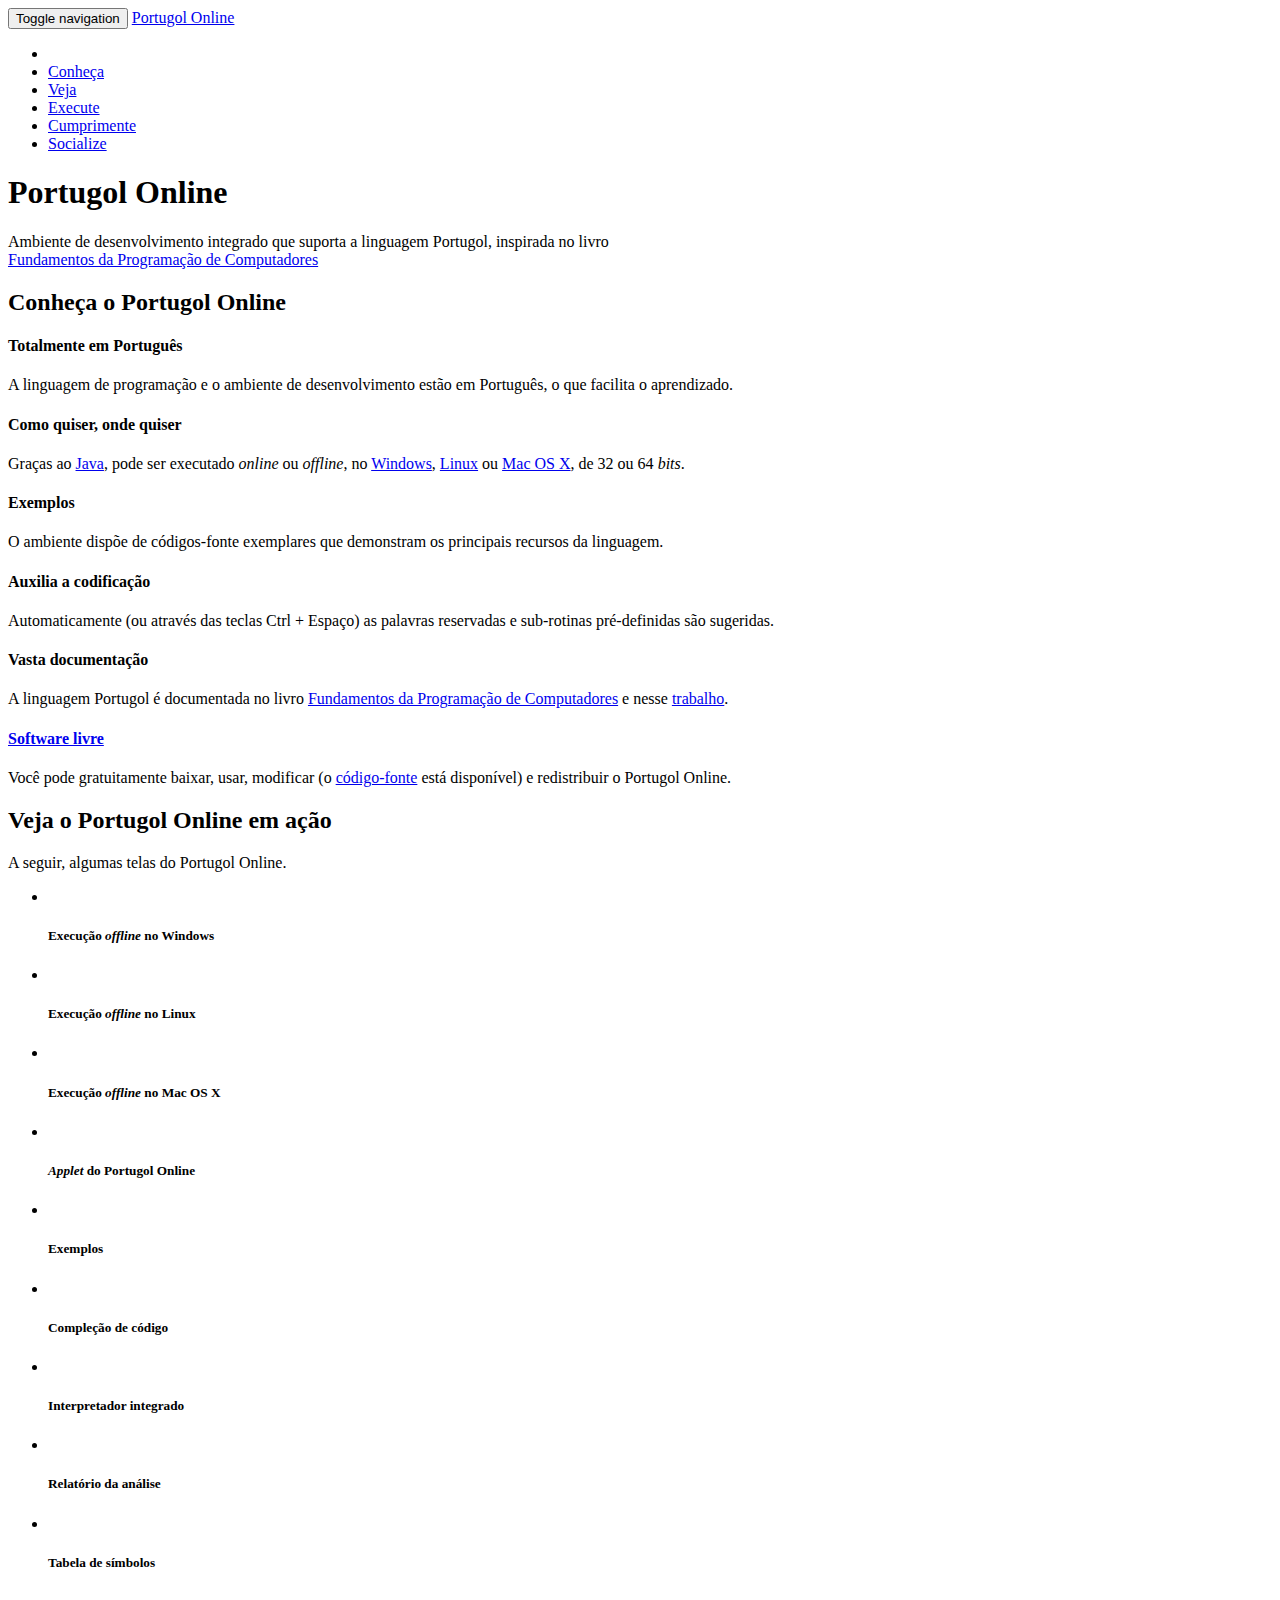
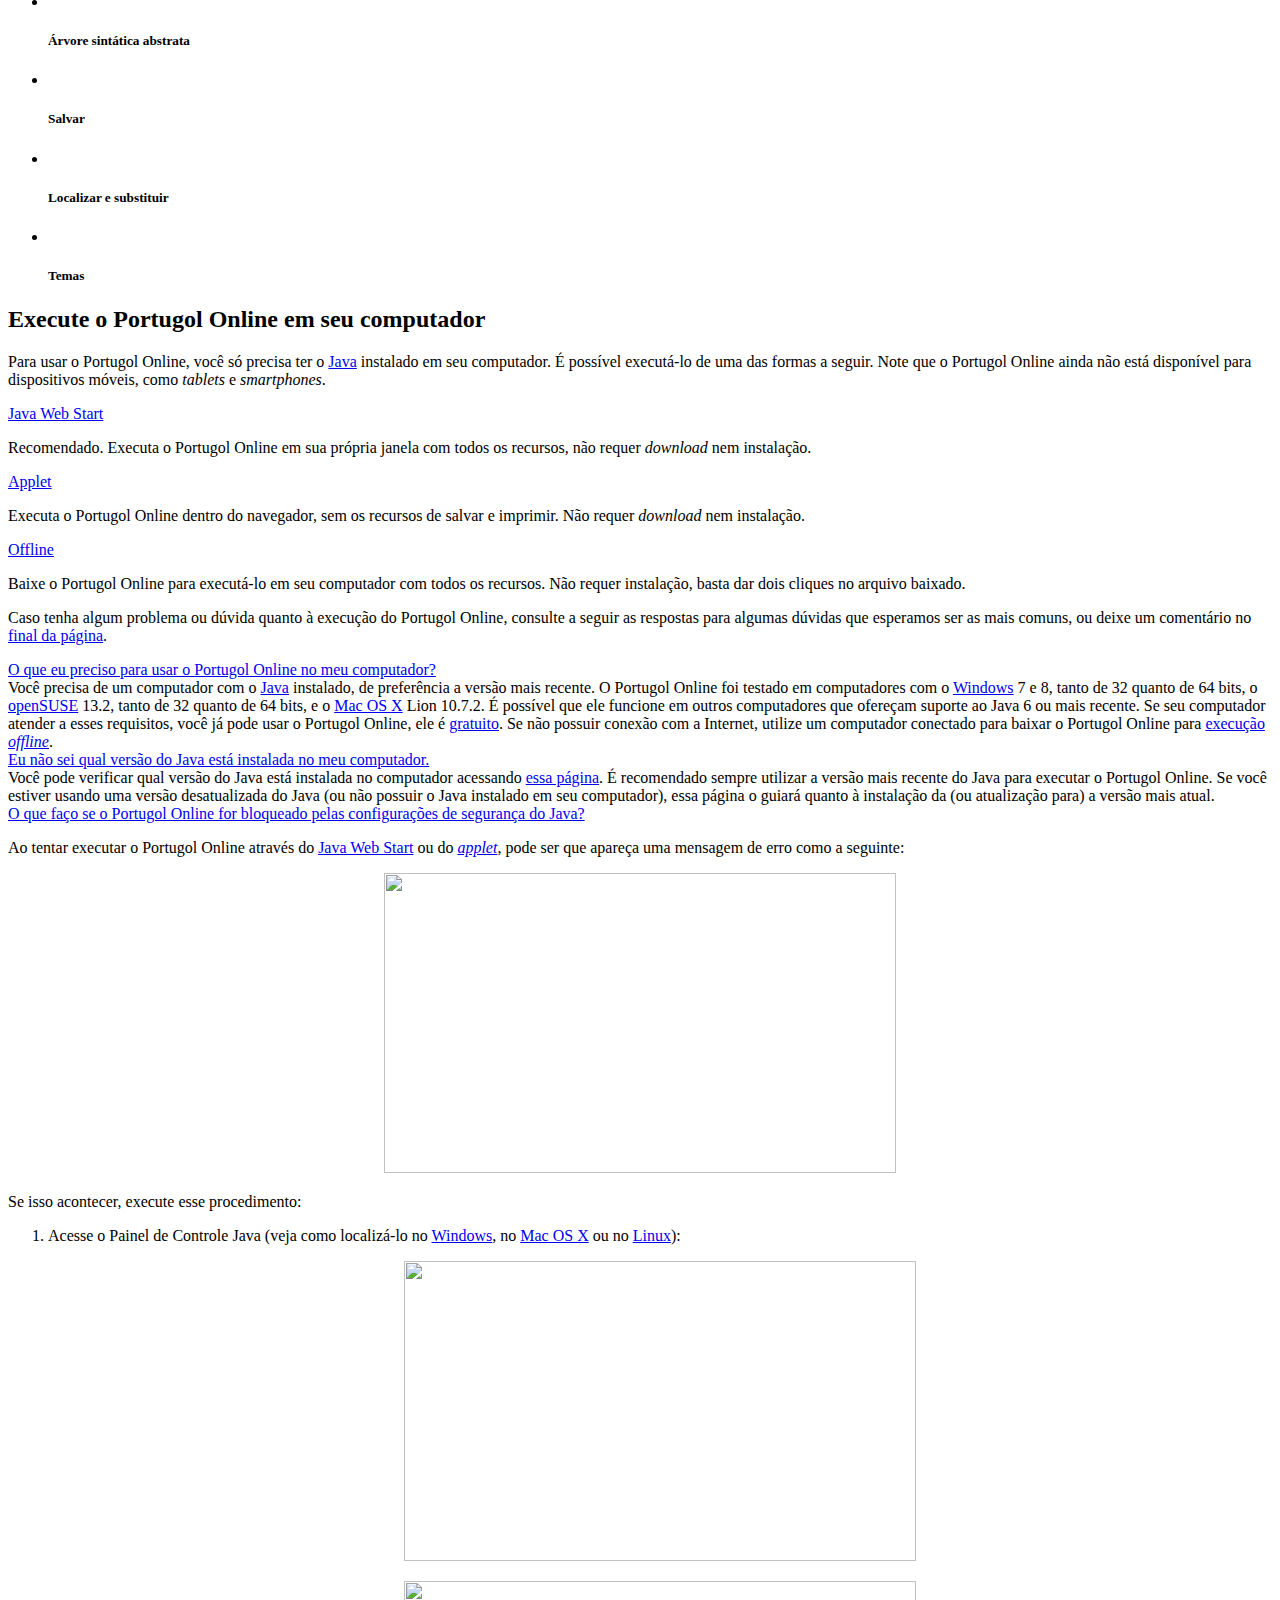
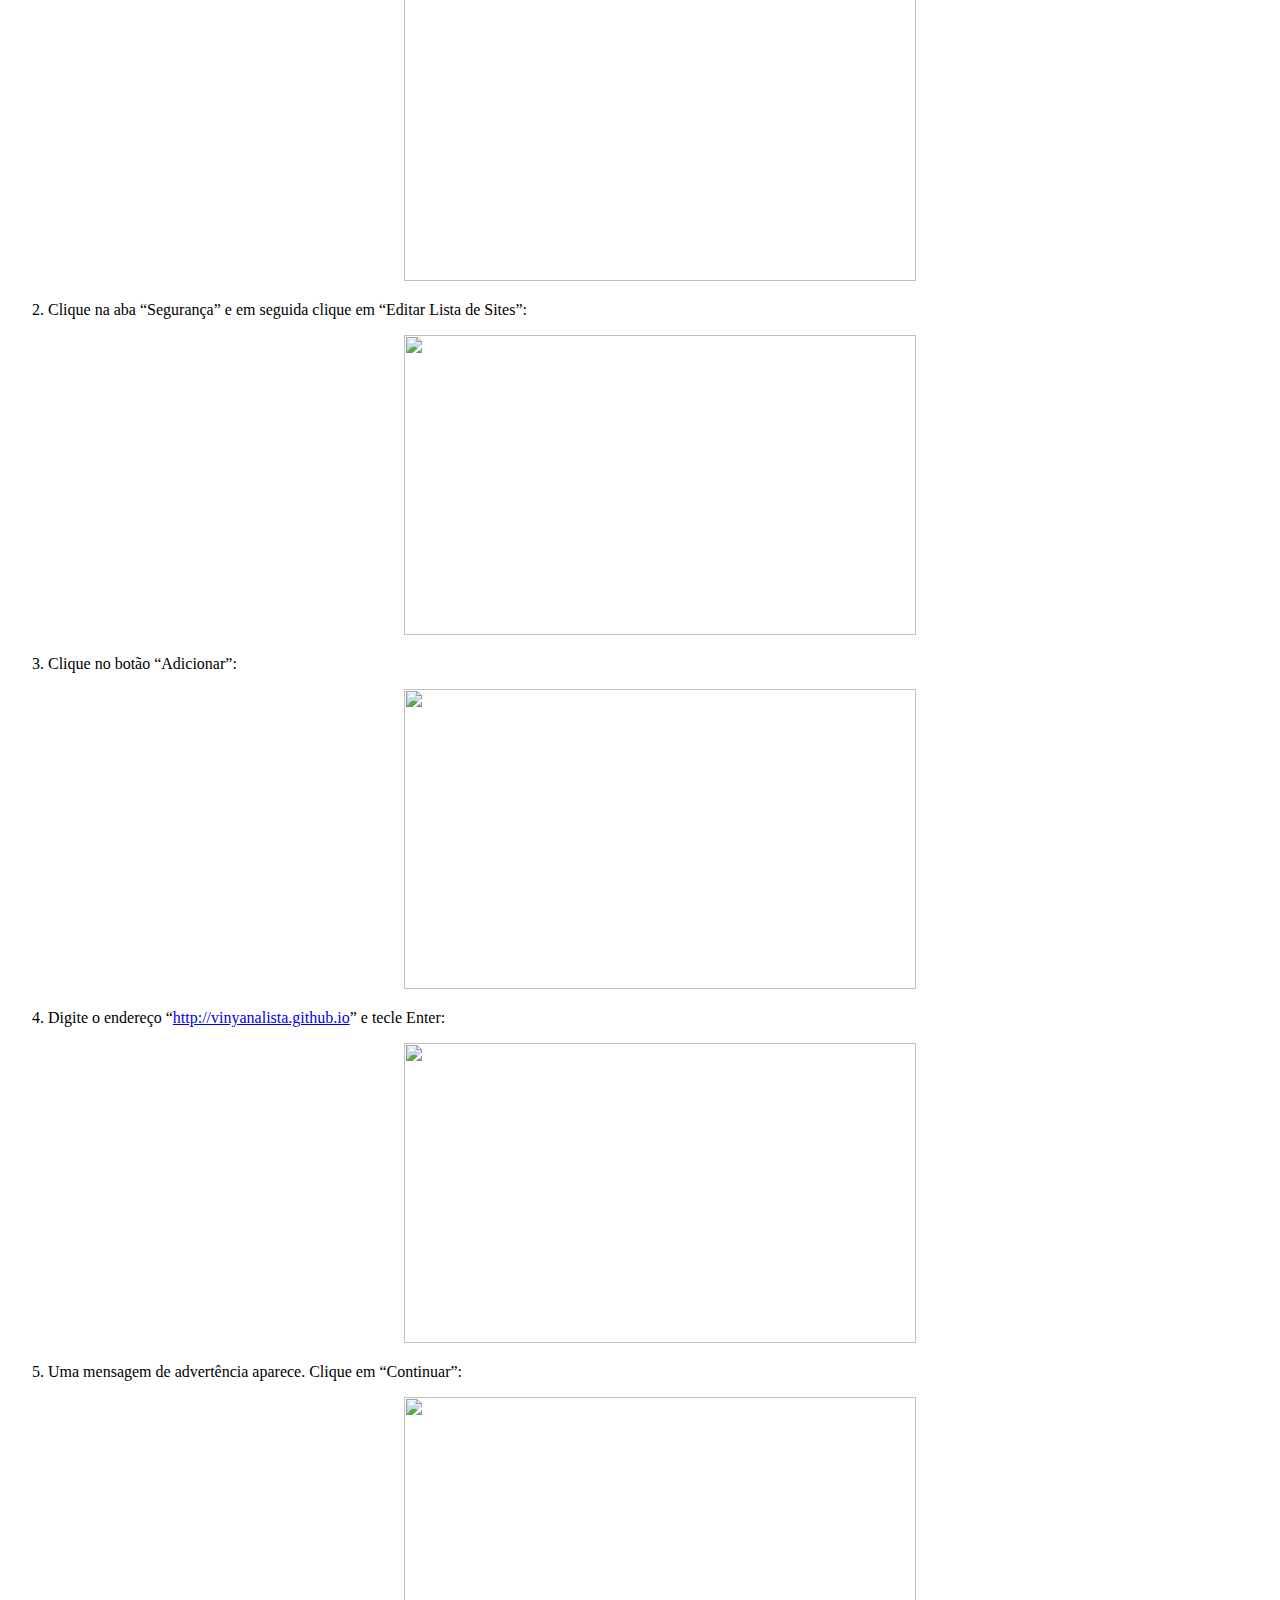
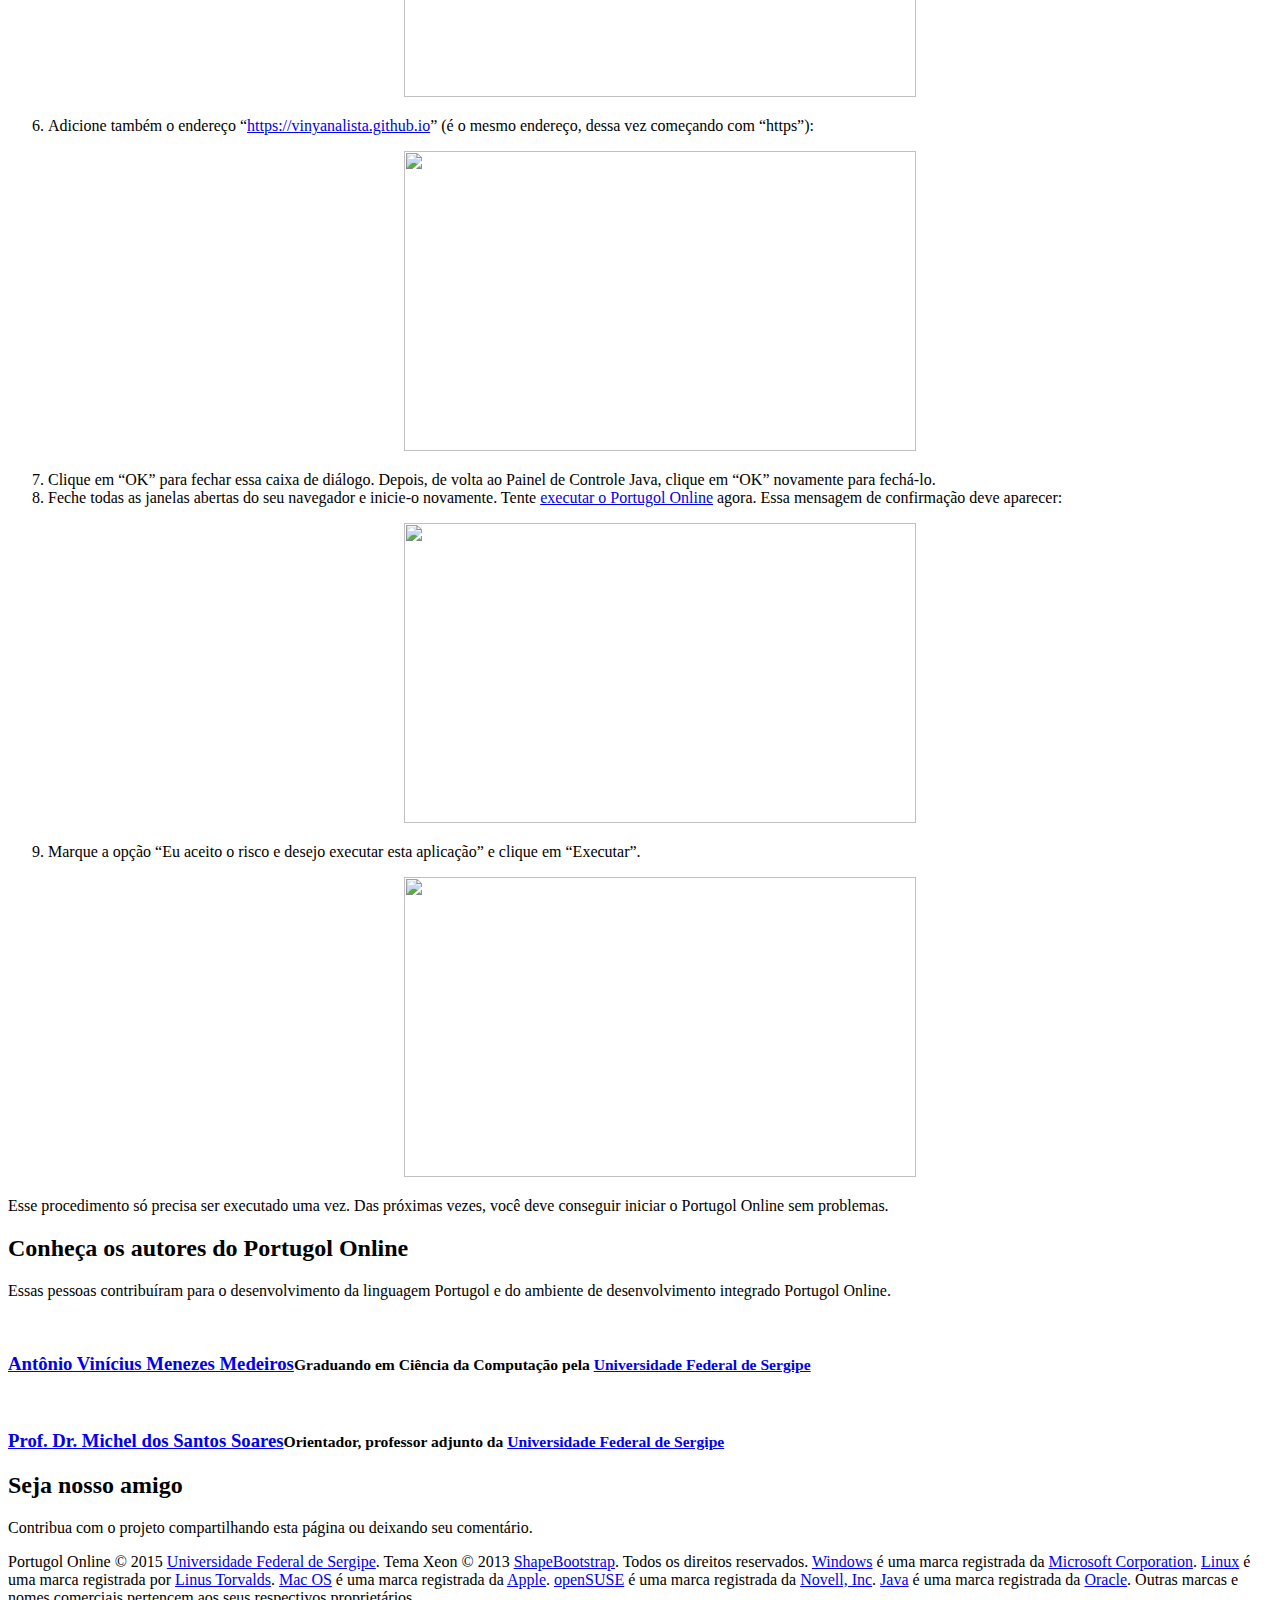
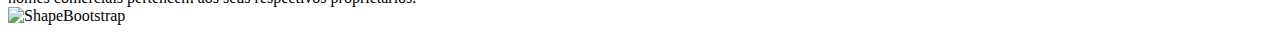
==== index.html @ 1ab559f5 "Mais algumas correções" ====
<!DOCTYPE html>
<html lang="pt">
<head>
    <meta charset="utf-8">
    <meta name="viewport" content="width=device-width, initial-scale=1.0">
    <meta name="author" content="Antônio Vinícius Menezes Medeiros">
    <meta name="description" content="Ambiente de desenvolvimento integrado que suporta a linguagem Portugol, inspirada no livro Fundamentos da Programação de Computadores">
    <meta property="og:url" content="http://vinyanalista.github.io/portugol/" />
    <meta property="og:type" content="website"/>
    <meta property="og:title" content="Portugol Online" />
    <meta property="og:description" content="Ambiente de desenvolvimento integrado que suporta a linguagem Portugol, inspirada no livro Fundamentos da Programação de Computadores" />
    <meta property="og:image" content="http://vinyanalista.github.io/portugol/images/screenshots/applet.jpg" />
    <title>Portugol Online</title>
    <link href="css/bootstrap.min.css" rel="stylesheet">
    <link href="css/font-awesome.min.css" rel="stylesheet">
    <link href="css/prettyPhoto.css" rel="stylesheet">
    <link href="css/main.css" rel="stylesheet">
    <!--[if lt IE 9]>
    <script src="js/html5shiv.js"></script>
    <script src="js/respond.min.js"></script>
    <![endif]-->
    <link rel="shortcut icon" href="images/ico/favicon.ico">
    <link rel="apple-touch-icon-precomposed" sizes="144x144" href="images/ico/apple-touch-icon-144-precomposed.png">
    <link rel="apple-touch-icon-precomposed" sizes="114x114" href="images/ico/apple-touch-icon-114-precomposed.png">
    <link rel="apple-touch-icon-precomposed" sizes="72x72" href="images/ico/apple-touch-icon-72-precomposed.png">
    <link rel="apple-touch-icon-precomposed" href="images/ico/apple-touch-icon-57-precomposed.png">
</head><!--/head-->

<body data-spy="scroll" data-target="#navbar" data-offset="0">
    <header id="header" role="banner">
        <div class="container">
            <div id="navbar" class="navbar navbar-default">
                <div class="navbar-header">
                    <button type="button" class="navbar-toggle" data-toggle="collapse" data-target=".navbar-collapse">
                        <span class="sr-only">Toggle navigation</span>
                        <span class="icon-bar"></span>
                        <span class="icon-bar"></span>
                        <span class="icon-bar"></span>
                    </button>
                    <a class="navbar-brand" href="http://vinyanalista.github.io/portugol/">Portugol Online</a>
                </div>
                <div class="collapse navbar-collapse">
                    <ul class="nav navbar-nav">
                        <li class="active"><a href="#inicio"><i class="icon-home"></i></a></li>
                        <li><a href="#conheca">Conheça</a></li>
                        <li><a href="#veja">Veja</a></li>
                        <li><a href="#execute">Execute</a></li>
                        <li><a href="#cumprimente">Cumprimente</a></li>
                        <li><a href="#socialize">Socialize</a></li>
                    </ul>
                </div>
            </div>
        </div>
    </header><!--/#header-->

	<section id="inicio">
		<div id="topo">
			<div class="container">
		        <h1>Portugol Online</h1>
		        <p class="lead">Ambiente de desenvolvimento integrado que suporta a linguagem Portugol, inspirada no livro<br/>
		        	<a href="http://wps.prenhall.com/br_ascencio_3/" target="_blank" title="Fundamentos da Programação de Computadores">Fundamentos da Programação de Computadores</a>
		        </p>
	        </div>
	    </div>
    </section>

    <!-- Conheça -->
    <section id="conheca">
        <div class="container">
            <div class="box first">
                <div class="center gap">
                    <h2>Conheça o Portugol Online</h2>
                </div><!--/.center-->
                <div class="row">
                    <div class="col-md-4 col-sm-6">
                        <div class="center">
                            <i class="icon-home icon-md icon-color1"></i>
                            <h4>Totalmente em Português</h4>
                            <p>A linguagem de programação e o ambiente de desenvolvimento estão em Português, o que facilita o aprendizado.</p>
                        </div>
                    </div><!--/.col-md-4-->
                    <div class="col-md-4 col-sm-6">
                        <div class="center">
                            <i class="icon-coffee icon-md icon-color2"></i>
                            <h4>Como quiser, onde quiser</h4>
                            <p>Graças ao <a href="https://www.java.com/pt_BR/download/whatis_java.jsp" target="_blank" title="O que é o Java?">Java</a>, pode ser executado <i>online</i> ou <i>offline</i>, no <a href="http://windows.microsoft.com/" target="_blank" title="Windows - Microsoft Windows">Windows</a>, <a href="http://www.vivaolinux.com.br/linux/" target="_blank" title="O que é Linux">Linux</a> ou <a href="https://www.apple.com/br/osx/what-is/" target="_blank" title="Apple - Tudo que você precisa saber sobre o OS X">Mac OS X</a>, de 32 ou 64 <i>bits</i>.</p>
                        </div>
                    </div><!--/.col-md-4-->
                    <div class="col-md-4 col-sm-6">
                        <div class="center">
                            <i class="icon-file-text icon-md icon-color3"></i>
                            <h4>Exemplos</h4>
                            <p>O ambiente dispõe de códigos-fonte exemplares que demonstram os principais recursos da linguagem.</p>
                        </div>
                    </div><!--/.col-md-4-->
  					<div class="clearfix visible-sm-block"></div>
                    <div class="col-md-4 col-sm-6">
                        <div class="center">
                            <i class="icon-list-alt icon-md icon-color4"></i>
                            <h4>Auxilia a codificação</h4>
                            <p>Automaticamente (ou através das teclas Ctrl + Espaço) as palavras reservadas e sub-rotinas pré-definidas são sugeridas.</p>
                        </div>
                    </div><!--/.col-md-4-->
                    <div class="col-md-4 col-sm-6">
                        <div class="center">
                            <i class="icon-book icon-md icon-color5"></i>
                            <h4>Vasta documentação</h4>
                            <p>A linguagem Portugol é documentada no livro <a href="http://wps.prenhall.com/br_ascencio_3/" target="_blank" title="Fundamentos da Programação de Computadores">Fundamentos da Programação de Computadores</a> e nesse <a href="tcc_portugol_antonio.pdf" target="_blank" title="Trabalho de Conclusão de Curso">trabalho</a>.</p>
                        </div>
                    </div><!--/.col-md-4-->
                    <div class="col-md-4 col-sm-6">
                        <div class="center">
                            <i class="icon-thumbs-up icon-md icon-color6"></i>
                            <h4><a href="http://www.gnu.org/philosophy/free-sw.pt-br.html" target="_blank" title="O que é o software livre? - Projeto GNU - Free Software Foundation">Software livre</a></h4>
                            <p>Você pode gratuitamente baixar, usar, modificar (o <a href="https://github.com/vinyanalista/portugol" target="_blank" title="Código-fonte do Portugol Online">código-fonte</a> está disponível) e redistribuir o Portugol Online.</p>
                        </div>
                    </div><!--/.col-md-4-->
                </div><!--/.row-->
            </div><!--/.box-->
        </div><!--/.container-->
    </section><!--/#services-->

    <!-- Veja -->
    <section id="veja">
        <div class="container">
            <div class="box">
                <div class="center gap">
                    <h2>Veja o Portugol Online em ação</h2>
                    <p class="lead">A seguir, algumas telas do Portugol Online.</p>
                </div><!--/.center-->
                <ul class="portfolio-items col-4">
                    <li class="portfolio-item apps">
                        <div class="item-inner">
                            <div class="portfolio-image">
                                <img src="images/screenshots/windows.jpg" alt="">
                                <div class="overlay">
                                    <a class="preview btn btn-primary" title="Execução offline no Windows" href="images/screenshots/windows.jpg"><i class="icon-eye-open"></i></a>             
                                </div>
                            </div>
                            <h5>Execução <i>offline</i> no Windows</h5>
                        </div>
                    </li><!--/.portfolio-item-->
                    <li class="portfolio-item bootstrap wordpress">
                        <div class="item-inner">
                            <div class="portfolio-image">
                                <img src="images/screenshots/linux.jpg" alt="">
                                <div class="overlay">
                                    <a class="preview btn btn-primary" title="Execução offline no Linux" href="images/screenshots/linux.jpg"><i class="icon-eye-open"></i></a>        
                                </div> 
                            </div>
                            <h5>Execução <i>offline</i> no Linux</h5>          
                        </div>           
                    </li><!--/.portfolio-item-->
                    <li class="portfolio-item joomla bootstrap">
                        <div class="item-inner">
                            <div class="portfolio-image">
                                <img src="images/screenshots/macosx.jpg" alt="">
                                <div class="overlay">
                                    <a class="preview btn btn-primary" title="Execução offline no Mac OS X" href="images/screenshots/macosx.jpg"><i class="icon-eye-open"></i></a>  
                                </div>
                            </div> 
                            <h5>Execução <i>offline</i> no Mac OS X</h5>         
                        </div>
                    </li><!--/.portfolio-item-->
                    <li class="portfolio-item joomla wordpress apps">
                        <div class="item-inner">
                            <div class="portfolio-image">
                                <img src="images/screenshots/applet.jpg" alt="">
                                <div class="overlay">
                                    <a class="preview btn btn-primary" title="Applet do Portugol Online" href="images/screenshots/applet.jpg"><i class="icon-eye-open"></i></a>          
                                </div>   
                            </div>
                            <h5><i>Applet</i> do Portugol Online</h5>        
                        </div>           
                    </li><!--/.portfolio-item-->
                    <li class="portfolio-item joomla wordpress apps">
                        <div class="item-inner">
                            <div class="portfolio-image">
                                <img src="images/screenshots/exemplos.jpg" alt="">
                                <div class="overlay">
                                    <a class="preview btn btn-primary" title="Exemplos" href="images/screenshots/exemplos.jpg"><i class="icon-eye-open"></i></a>          
                                </div>   
                            </div>
                            <h5>Exemplos</h5>        
                        </div>           
                    </li><!--/.portfolio-item-->
                    <li class="portfolio-item joomla wordpress apps">
                        <div class="item-inner">
                            <div class="portfolio-image">
                                <img src="images/screenshots/complecao.jpg" alt="">
                                <div class="overlay">
                                    <a class="preview btn btn-primary" title="Compleção" href="images/screenshots/complecao.jpg"><i class="icon-eye-open"></i></a>          
                                </div>   
                            </div>
                            <h5>Compleção de código</h5>        
                        </div>           
                    </li><!--/.portfolio-item-->
                    <li class="portfolio-item joomla wordpress apps">
                        <div class="item-inner">
                            <div class="portfolio-image">
                                <img src="images/screenshots/execucao.jpg" alt="">
                                <div class="overlay">
                                    <a class="preview btn btn-primary" title="Interpretador integrado" href="images/screenshots/execucao.jpg"><i class="icon-eye-open"></i></a>          
                                </div>   
                            </div>
                            <h5>Interpretador integrado</h5>        
                        </div>           
                    </li><!--/.portfolio-item-->
                    <li class="portfolio-item joomla wordpress apps">
                        <div class="item-inner">
                            <div class="portfolio-image">
                                <img src="images/screenshots/relatorio.jpg" alt="">
                                <div class="overlay">
                                    <a class="preview btn btn-primary" title="Relatório da análise" href="images/screenshots/relatorio.jpg"><i class="icon-eye-open"></i></a>          
                                </div>   
                            </div>
                            <h5>Relatório da análise</h5>        
                        </div>           
                    </li><!--/.portfolio-item-->
                    <li class="portfolio-item joomla wordpress apps">
                        <div class="item-inner">
                            <div class="portfolio-image">
                                <img src="images/screenshots/tabela.jpg" alt="">
                                <div class="overlay">
                                    <a class="preview btn btn-primary" title="Tabela de símbolos" href="images/screenshots/tabela.jpg"><i class="icon-eye-open"></i></a>          
                                </div>   
                            </div>
                            <h5>Tabela de símbolos</h5>        
                        </div>           
                    </li><!--/.portfolio-item-->
                    <li class="portfolio-item joomla wordpress apps">
                        <div class="item-inner">
                            <div class="portfolio-image">
                                <img src="images/screenshots/arvore.jpg" alt="">
                                <div class="overlay">
                                    <a class="preview btn btn-primary" title="Árvore" href="images/screenshots/arvore.jpg"><i class="icon-eye-open"></i></a>          
                                </div>   
                            </div>
                            <h5>Árvore sintática abstrata</h5>        
                        </div>           
                    </li><!--/.portfolio-item-->
                    <li class="portfolio-item joomla wordpress apps">
                        <div class="item-inner">
                            <div class="portfolio-image">
                                <img src="images/screenshots/salvar.jpg" alt="">
                                <div class="overlay">
                                    <a class="preview btn btn-primary" title="Salvar" href="images/screenshots/salvar.jpg"><i class="icon-eye-open"></i></a>          
                                </div>   
                            </div>
                            <h5>Salvar</h5>        
                        </div>           
                    </li><!--/.portfolio-item-->
                    <li class="portfolio-item joomla wordpress apps">
                        <div class="item-inner">
                            <div class="portfolio-image">
                                <img src="images/screenshots/localizar.jpg" alt="">
                                <div class="overlay">
                                    <a class="preview btn btn-primary" title="Localizar e substituir" href="images/screenshots/localizar.jpg"><i class="icon-eye-open"></i></a>          
                                </div>   
                            </div>
                            <h5>Localizar e substituir</h5>        
                        </div>           
                    </li><!--/.portfolio-item-->
                    <li class="portfolio-item joomla wordpress apps">
                        <div class="item-inner">
                            <div class="portfolio-image">
                                <img src="images/screenshots/temas.jpg" alt="">
                                <div class="overlay">
                                    <a class="preview btn btn-primary" title="Temas" href="images/screenshots/temas.jpg"><i class="icon-eye-open"></i></a>          
                                </div>   
                            </div>
                            <h5>Temas</h5>        
                        </div>           
                    </li><!--/.portfolio-item-->
                </ul>   
            </div><!--/.box-->
        </div><!--/.container-->
    </section><!--/#portfolio-->

    <!-- Execute -->
    <section id="execute">
        <div class="container">
            <div class="box">
                <div class="center">
                    <h2>Execute o Portugol Online em seu computador</h2>
                    <p class="lead">Para usar o Portugol Online, você só precisa ter o <a href="https://www.java.com/pt_BR/download/installed8.jsp" target="_blank" title="Eu tenho Java?">Java</a> instalado em seu computador. É possível executá-lo de uma das formas a seguir. Note que o Portugol Online ainda não está disponível para dispositivos móveis, como <i>tablets</i> e <i>smartphones</i>.</p>
                </div><!--/.center-->   
                <div class="gap"></div>
                <div class="center row">
                    <div class="col-sm-4">
                    	<a href="portugol.jnlp" class="btn btn-primary btn-lg">Java Web Start</a>
                    	<div class="gap"></div>
                    	<p>Recomendado. Executa o Portugol Online em sua própria janela com todos os recursos, não requer <i>download</i> nem instalação.</p>
                    </div>
                    <div class="col-sm-4">
                    	<a href="applet.html" class="btn btn-primary btn-lg">Applet</a>
                    	<div class="gap"></div>
                    	<p>Executa o Portugol Online dentro do navegador, sem os recursos de salvar e imprimir. Não requer <i>download</i> nem instalação.</p>
                    </div>
                    <div class="col-sm-4">
                    	<a href="portugol.jar" class="btn btn-primary btn-lg">Offline</a>
                    	<div class="gap"></div>
                    	<p>Baixe o Portugol Online para executá-lo em seu computador com todos os recursos. Não requer instalação, basta dar dois cliques no arquivo baixado.</p>
                    </div>
                </div>
                <div class="gap"></div>
                <div class="center">
                    <p class="lead">Caso tenha algum problema ou dúvida quanto à execução do Portugol Online, consulte a seguir as respostas para algumas dúvidas que esperamos ser as mais comuns, ou deixe um comentário no <a href="#socialize">final da página</a>.</p>
                </div><!--/.center-->   
                <div class="gap"></div>
                <div class="accordion" id="faq">
                	<!-- Dúvida 1 -->
					<div class="accordion-group">
						<div class="accordion-heading">
							<a class="accordion-toggle" data-toggle="collapse" data-parent="#faq" href="#duvida1">O que eu preciso para usar o Portugol Online no meu computador?</a>
						</div>
						<div id="duvida1" class="accordion-body collapse">
							<div class="accordion-inner">
								Você precisa de um computador com o <a href="https://www.java.com/pt_BR/download/installed8.jsp" target="_blank" title="Eu tenho Java?">Java</a> instalado, de preferência a versão mais recente. O Portugol Online foi testado em computadores com o <a href="http://windows.microsoft.com/" target="_blank" title="Windows - Microsoft Windows">Windows</a> 7 e 8, tanto de 32 quanto de 64 bits, o <a href="http://www.opensuse.org" target="_blank" title="openSUSE.org">openSUSE</a> 13.2, tanto de 32 quanto de 64 bits, e o <a href="https://www.apple.com/br/osx/" target="_blank" title="Apple - OS X Yosemite - Visão geral">Mac OS X</a> Lion 10.7.2. É possível que ele funcione em outros computadores que ofereçam suporte ao Java 6 ou mais recente. Se seu computador atender a esses requisitos, você já pode usar o Portugol Online, ele é <a href="#conheca">gratuito</a>. Se não possuir conexão com a Internet, utilize um computador conectado para baixar o Portugol Online para <a href="#execute">execução <i>offline</i></a>.
							</div>
							<div class="gap"></div>
						</div>
					</div>
					
					<!-- Dúvida 2 -->
					<div class="accordion-group">
						<div class="accordion-heading">
							<a class="accordion-toggle" data-toggle="collapse" data-parent="#faq" href="#duvida2">Eu não sei qual versão do Java está instalada no meu computador.</a>
						</div>
						<div id="duvida2" class="accordion-body collapse">
							<div class="accordion-inner">
								Você pode verificar qual versão do Java está instalada no computador acessando <a href="https://www.java.com/pt_BR/download/installed8.jsp" target="_blank" title="Eu tenho Java?">essa página</a>. É recomendado sempre utilizar a versão mais recente do Java para executar o Portugol Online. Se você estiver usando uma versão desatualizada do Java (ou não possuir o Java instalado em seu computador), essa página o guiará quanto à instalação da (ou atualização para) a versão mais atual. 
							</div>
							<div class="gap"></div>
						</div>
					</div>
					
					<!-- Dúvida 3 -->
					<div class="accordion-group">
						<div class="accordion-heading">
							<a class="accordion-toggle" data-toggle="collapse" data-parent="#faq" href="#duvida3">O que faço se o Portugol Online for bloqueado pelas configurações de segurança do Java?</a>
						</div>
						<div id="duvida3" class="accordion-body collapse">
							<div class="accordion-inner">
								<p>
									Ao tentar executar o Portugol Online atrav&eacute;s do <a href="https://www.java.com/pt_BR/download/faq/java_webstart.xml" target="_blank" title="O que é o Java Web Start e como ele é iniciado? ">Java Web Start</a> ou do <a href="http://www.criarweb.com/artigos/198.php" target="_blank" title="O que são os Applets de Java"><i>applet</i></a>, pode ser que apare&ccedil;a uma mensagem de erro como a seguinte:
								</p>
								<p align="center">
									<a href="images/duvida_seguranca/tela1.jpg" target="_blank">
										<img src="images/duvida_seguranca/tela1.jpg" name="Imagem1" width="512" height="300" border="0">
									</a>
								</p>
								<p>
									Se isso acontecer, execute esse procedimento:
								</p>
								<ol>
									<li>
										Acesse o Painel de Controle Java (veja como localizá-lo no <a href="https://www.java.com/pt_BR/download/help/win_controlpanel.xml" target="_blank" title="Onde está o Painel de Controle do Java no Windows? ">Windows</a>, no <a href="https://www.java.com/pt_BR/download/help/mac_controlpanel.xml" target="_blank" title="Onde fica o Painel de Controle do Java no meu Mac? ">Mac OS X</a> ou no <a href="https://www.java.com/pt_BR/download/help/enable_console_linux.xml" target="_blank" title="Como faço para ativar e exibir o console Java para Linux?">Linux</a>):
									</li>
									<p align="center">
										<a href="images/duvida_seguranca/tela2.jpg" target="_blank">
											<img src="images/duvida_seguranca/tela2.jpg" name="Imagem2" width="512" height="300" border="0">
										</a>
									</p>
									<p align="center">
										<a href="images/duvida_seguranca/tela3.jpg" target="_blank">
											<img src="images/duvida_seguranca/tela3.jpg" name="Imagem3" width="512" height="300" border="0">
										</a>
									</p>
									<li>
										Clique na aba &ldquo;Seguran&ccedil;a&rdquo; e em seguida clique em &ldquo;Editar Lista de Sites&rdquo;:
									</li>
									<p align="center">
										<a href="images/duvida_seguranca/tela4.jpg" target="_blank">
											<img src="images/duvida_seguranca/tela4.jpg" name="Imagem4" width="512" height="300" border="0">
										</a>
									</p>
									<li>
										Clique no bot&atilde;o &ldquo;Adicionar&rdquo;:
									</li>
									<p align="center">
										<a href="images/duvida_seguranca/tela5.jpg" target="_blank">
											<img src="images/duvida_seguranca/tela5.jpg" name="Imagem5" width="512" height="300" border="0">
										</a>
									</p>
									<li>
										Digite o endere&ccedil;o &ldquo;<a href="http://vinyanalista.github.io/" target="_blank">http://vinyanalista.github.io</a>&rdquo; e tecle Enter:
									</li>
									<p align="center">
										<a href="images/duvida_seguranca/tela6.jpg" target="_blank">
											<img src="images/duvida_seguranca/tela6.jpg" name="Imagem6" width="512" height="300" border="0">
										</a>
									</p>
									<li>
										Uma mensagem de advert&ecirc;ncia aparece. Clique em &ldquo;Continuar&rdquo;:
									</li>
									<p align="center">
										<a href="images/duvida_seguranca/tela7.jpg" target="_blank">
											<img src="images/duvida_seguranca/tela7.jpg" name="Imagem7" width="512" height="300" border="0">
										</a>
									</p>
									<li>
										Adicione tamb&eacute;m o endere&ccedil;o &ldquo;<a href="https://vinyanalista.github.io/" target="_blank">https://vinyanalista.github.io</a>&rdquo; (&eacute; o mesmo endere&ccedil;o, dessa vez come&ccedil;ando com &ldquo;https&rdquo;):
									</li>
									<p align="center">
										<a href="images/duvida_seguranca/tela8.jpg" target="_blank">
											<img src="images/duvida_seguranca/tela8.jpg" name="Imagem8" width="512" height="300" border="0">
										</a>
									</p>
									<li>
										Clique em &ldquo;OK&rdquo; para fechar essa caixa de di&aacute;logo. Depois, de volta ao Painel de Controle Java, clique em &ldquo;OK&rdquo; novamente para fech&aacute;-lo.
									</li>
									<li>
										Feche todas as janelas abertas do seu navegador e inicie-o novamente. Tente <a href="#execute" target="_blank">executar o Portugol Online</a> agora. Essa mensagem de confirma&ccedil;&atilde;o deve aparecer:
									</li>
									<p align="center">
										<a href="images/duvida_seguranca/tela9.jpg" target="_blank">
											<img src="images/duvida_seguranca/tela9.jpg" name="Imagem9" width="512" height="300" border="0">
										</a>
									</p>
									<li>
										Marque a op&ccedil;&atilde;o &ldquo;Eu aceito o risco e desejo executar esta aplica&ccedil;&atilde;o&rdquo; e clique em &ldquo;Executar&rdquo;.
									</li>
									<p align="center">
										<a href="images/duvida_seguranca/tela10.jpg" target="_blank">
											<img src="images/duvida_seguranca/tela10.jpg" name="Imagem10" width="512" height="300" border="0">
										</a>
									</p>
								</ol>
								<p>
									Esse procedimento s&oacute; precisa ser executado uma vez. Das pr&oacute;ximas vezes, voc&ecirc; deve conseguir iniciar o Portugol Online sem problemas.
								</p>
							</div>
							<div class="gap"></div>
						</div>
					</div>
				</div><!--/.accordion-->
            </div> 
        </div>
    </section><!--/#pricing-->

    <!-- Cumprimente -->
    <section id="cumprimente">
        <div class="container">
            <div class="box">
                <div class="center">
                    <h2>Conheça os autores do Portugol Online</h2>
                    <p class="lead">Essas pessoas contribuíram para o desenvolvimento da linguagem Portugol e do ambiente de desenvolvimento integrado Portugol Online.</p>
                </div>
                <div class="row">
                	<div class="col-sm-3"></div>
                    <div class="col-sm-3">
                        <div class="member">
                            <p><a href="http://lattes.cnpq.br/2162371468280338" target="_blank" title="Antônio Vinícius Menezes Medeiros"><img class="img-responsive img-thumbnail img-circle" src="images/antonio.jpg" alt="" ></a></p>
                            <h3><a href="http://lattes.cnpq.br/2162371468280338" target="_blank" title="Antônio Vinícius Menezes Medeiros">Antônio Vinícius Menezes Medeiros</a><small class="designation">Graduando em Ciência da Computação pela <a href="http://www.ufs.br" target="_blank" title="Portal UFS">Universidade Federal de Sergipe</a></small></h3>
                        </div>
                    </div>
                    <div class="col-sm-3">
                        <div class="member">
                            <p><a href="http://lattes.cnpq.br/5953076413314506" target="_blank" title="Michel dos Santos Soares"><img class="img-responsive img-thumbnail img-circle" src="images/michel.jpg" alt="" ></a></p>
                            <h3><a href="http://lattes.cnpq.br/5953076413314506" target="_blank" title="Michel dos Santos Soares">Prof. Dr. Michel dos Santos Soares</a><small class="designation">Orientador, professor adjunto da <a href="http://www.ufs.br" target="_blank" title="Portal UFS">Universidade Federal de Sergipe</a></small></h3>
                        </div>
                    </div>
                    <div class="col-sm-3"></div>        
                </div><!--/.row-->
            </div><!--/.box-->
        </div><!--/.container-->
    </section><!--/#about-us-->
    
    <!-- Socialize -->
    <section id="socialize">
        <div class="container">
            <div class="box last">
            	<div class="center">
                    <h2>Seja nosso amigo</h2>
                    <p class="lead">Contribua com o projeto compartilhando esta página ou deixando seu comentário.</p>
                </div><!--/.center-->
                <div class="gap"></div>
                
                <!-- Disqus -->
                <div class="row">
	                <div class="center">
	                	<div id="disqus_thread"></div>
					    <noscript>Você precisa <a href="http://www.aboutjavascript.com/pt-PT.html" target="_blank" title="Sobre JavaScript - Como habilitar o JavaScript no seu navegador">ativar o JavaScript no seu navegador</a> para ver os comentários.</noscript>
				    </div><!--/.center-->
			    </div><!--/.row-->
            </div><!--/.box-->
        </div><!--/.container-->
    </section><!--/#contact-->

    <footer id="footer">
        <div class="container">
            <div class="row">
                <div class="col-sm-6">
                    Portugol Online &copy; 2015 <a target="_blank" href="http://www.ufs.br/" title="Portal UFS">Universidade Federal de Sergipe</a>. Tema Xeon &copy; 2013 <a target="_blank" href="http://shapebootstrap.net/" title="Free Twitter Bootstrap WordPress Themes and HTML templates">ShapeBootstrap</a>. Todos os direitos reservados. <a href="http://windows.microsoft.com/" target="_blank" title="Windows - Microsoft Windows">Windows</a> é uma marca registrada da <a href="http://www.microsoft.com/" target="_blank" title="Microsoft Brasil | Dispositivos e Serviços">Microsoft Corporation</a>. <a href="http://www.vivaolinux.com.br/linux/" target="_blank" title="O que é Linux">Linux</a> é uma marca registrada por <a href="https://github.com/torvalds" target="_blank" title="torvalds (Linus Torvalds) · GitHub">Linus Torvalds</a>. <a href="https://www.apple.com/br/osx/what-is/" target="_blank" title="Apple - Tudo que você precisa saber sobre o OS X">Mac OS</a> é uma marca registrada da <a href="https://www.apple.com/br/" target="_blank" title="Apple">Apple</a>. <a href="http://www.opensuse.org" target="_blank" title="openSUSE.org">openSUSE</a> é uma marca registrada da <a href="http://www.novell.com" target="_blank" title="NOVELL Worldwide">Novell, Inc</a>. <a href="https://www.java.com/pt_BR/download/whatis_java.jsp" target="_blank" title="O que é o Java?">Java</a> é uma marca registrada da <a href="http://www.oracle.com/br" target="_blank" title="Oracle Brasil | Hardware and Software, Engineered to Work Together">Oracle</a>. Outras marcas e nomes comerciais pertencem aos seus respectivos proprietários.
                </div>
                <div class="col-sm-6">
                    <img class="pull-right" src="images/shapebootstrap.png" alt="ShapeBootstrap" title="ShapeBootstrap">
                </div>
            </div>
        </div>
    </footer><!--/#footer-->

    <script src="js/jquery.js"></script>
    <script src="js/bootstrap.min.js"></script>
    <script src="js/jquery.isotope.min.js"></script>
    <script src="js/jquery.prettyPhoto.js"></script>
    <script src="js/main.js"></script>
    
    <!-- AddThis -->
    <!-- Go to www.addthis.com/dashboard to customize your tools -->
	<script type="text/javascript" src="//s7.addthis.com/js/300/addthis_widget.js#pubid=ra-55745c3c669f5f24" async="async"></script>
	<script type="text/javascript">
        var addthis_share = {
            url: "http://vinyanalista.github.io/portugol/",
            title: "Portugol Online",
            description: "Ambiente de desenvolvimento integrado que suporta a linguagem Portugol, inspirada no livro Fundamentos da Programação de Computadores"
        };
    </script>
	
	<!-- Disqus -->
	<script type="text/javascript">
        /* * * CONFIGURATION VARIABLES: EDIT BEFORE PASTING INTO YOUR WEBPAGE * * */
        var disqus_shortname = 'portugol'; // required: replace example with your forum shortname
        var disqus_url = 'http://vinyanalista.github.io/portugol/';

        /* * * DON'T EDIT BELOW THIS LINE * * */
        (function() {
            var dsq = document.createElement('script'); dsq.type = 'text/javascript'; dsq.async = true;
            dsq.src = '//' + disqus_shortname + '.disqus.com/embed.js';
            (document.getElementsByTagName('head')[0] || document.getElementsByTagName('body')[0]).appendChild(dsq);
        })();
    </script>
</body>
</html>
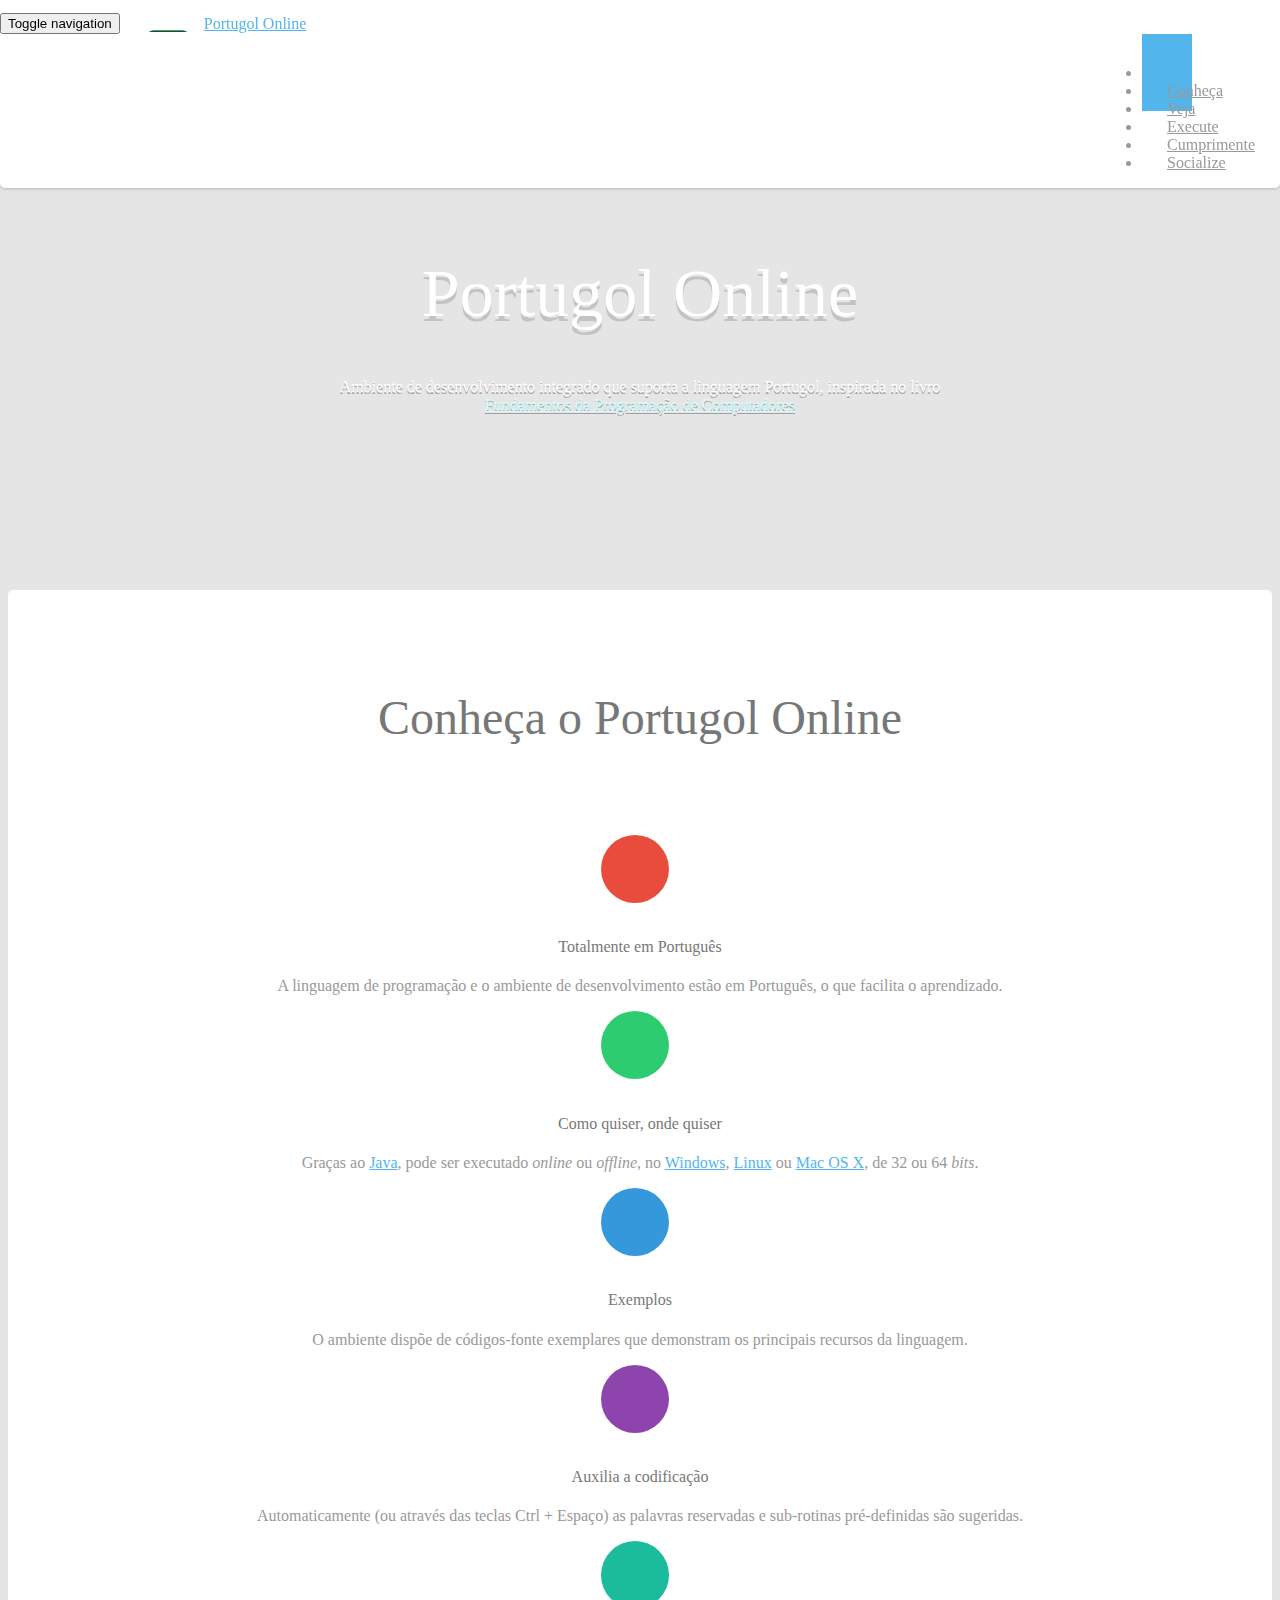
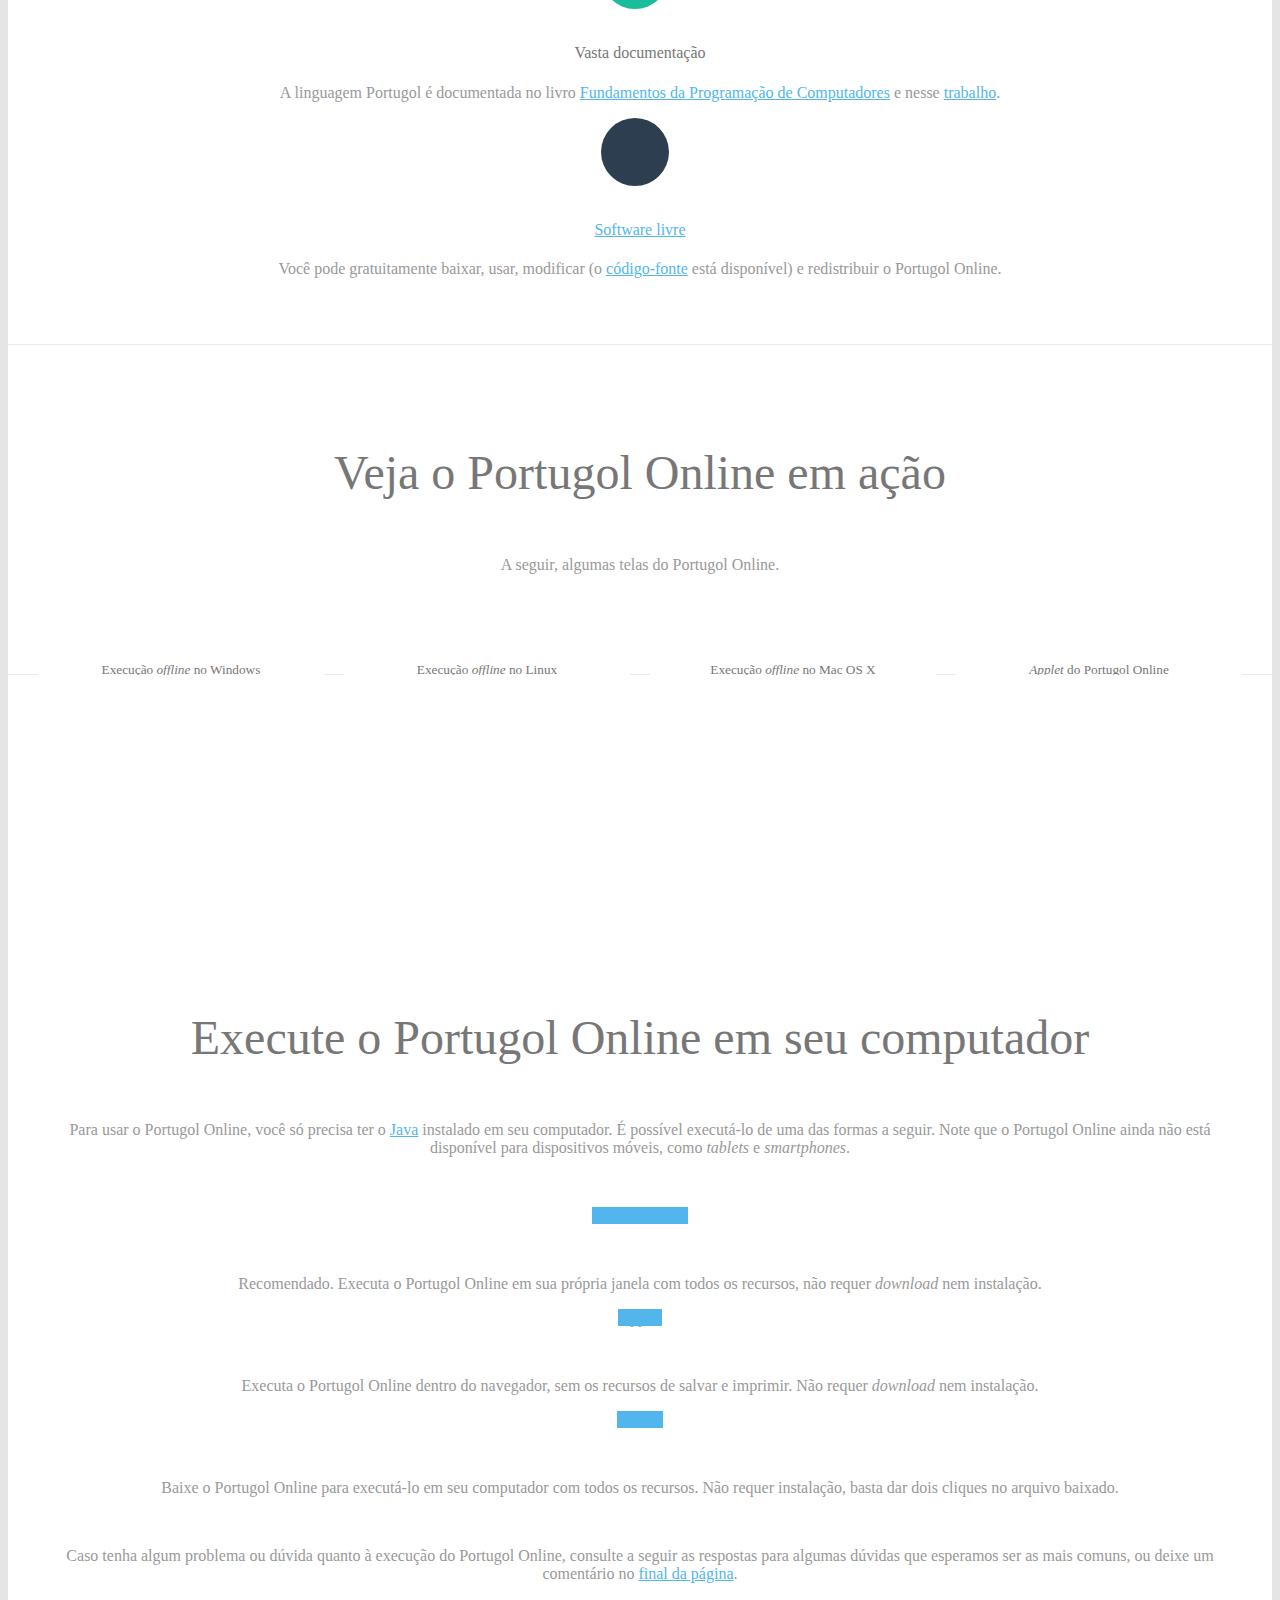
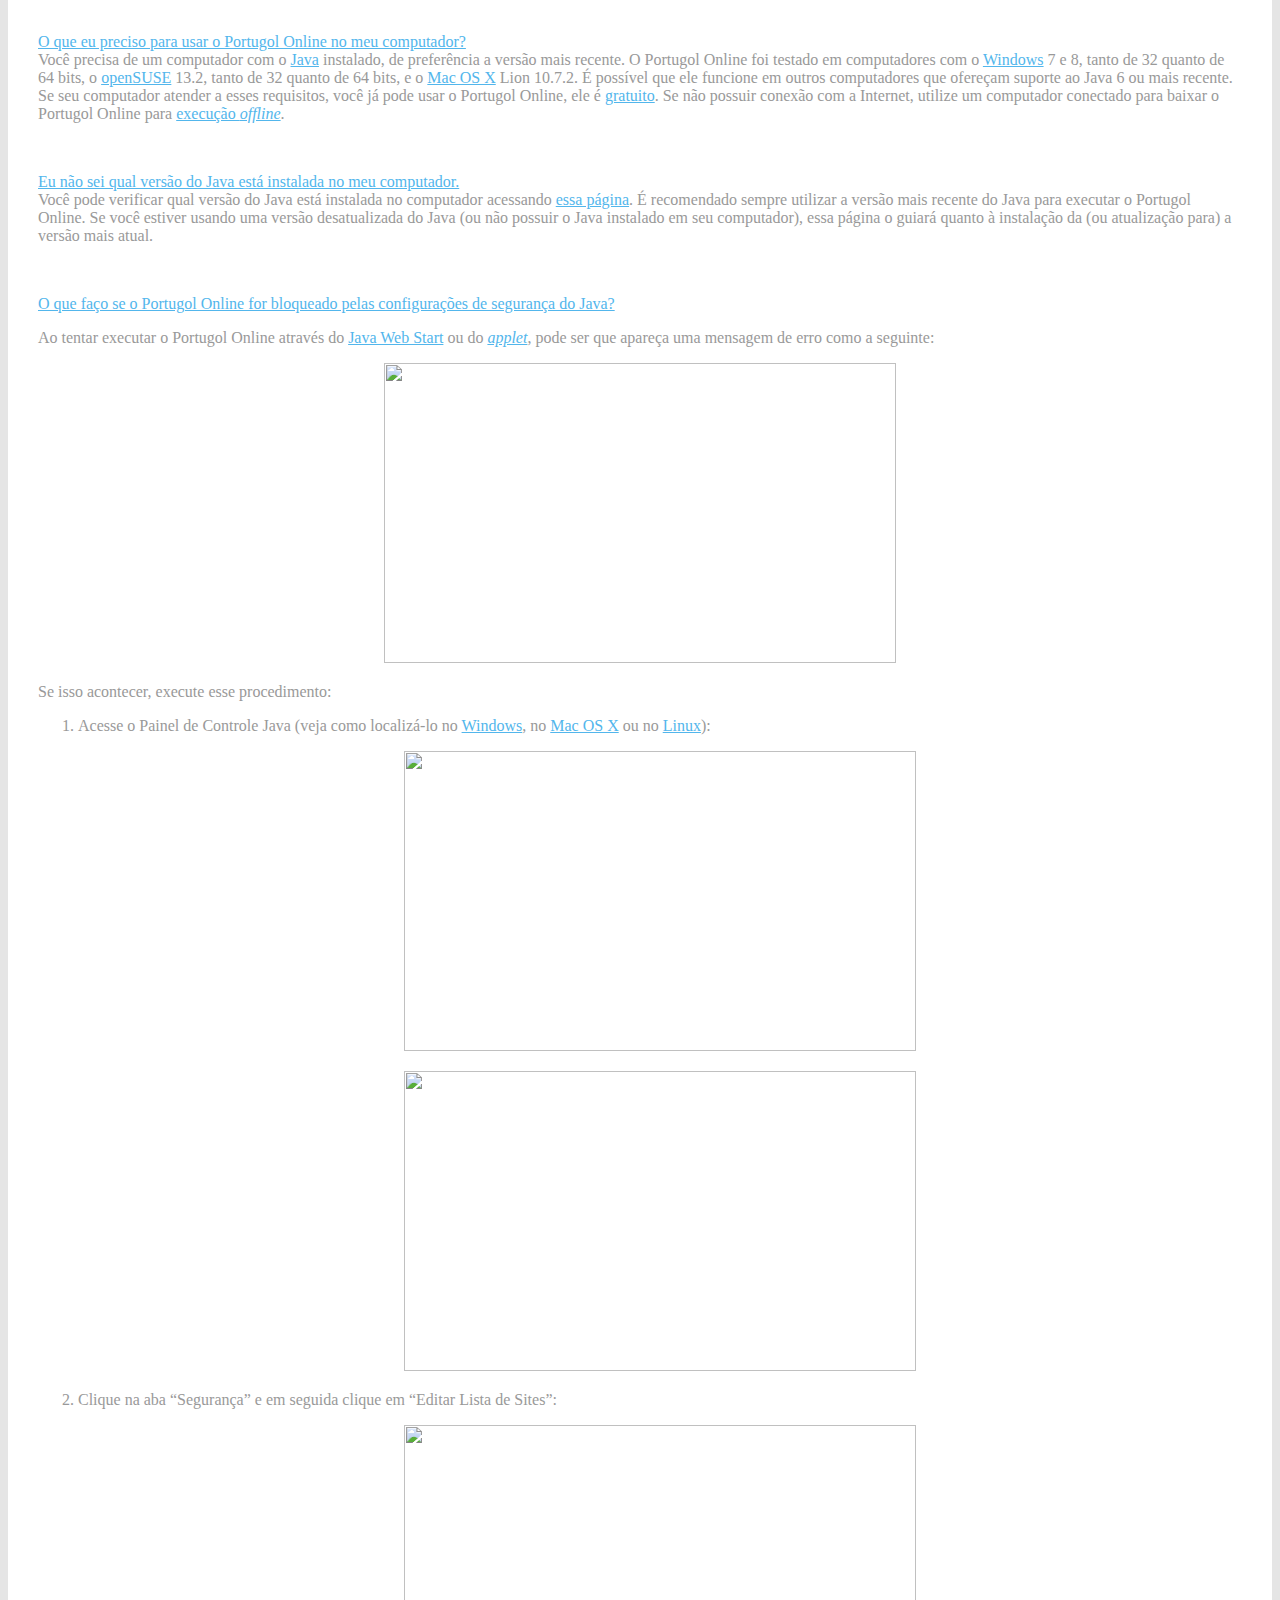
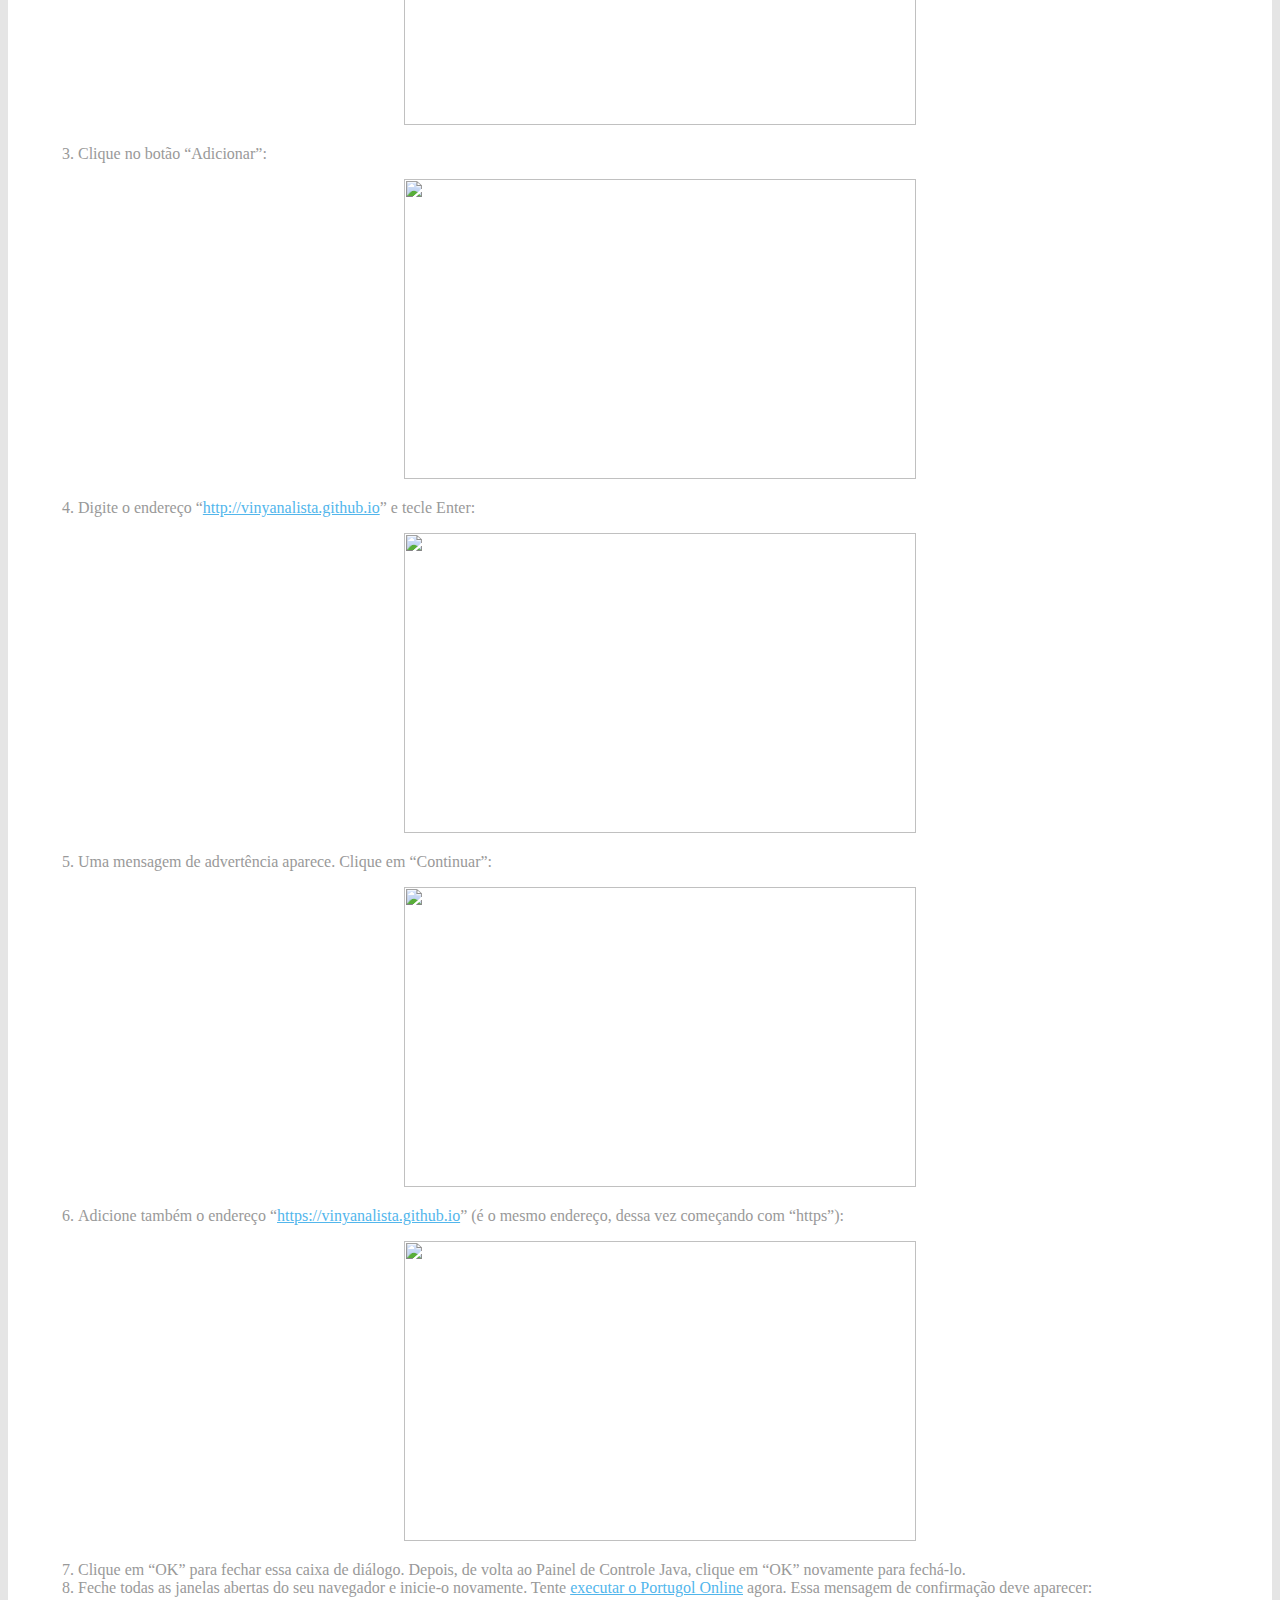
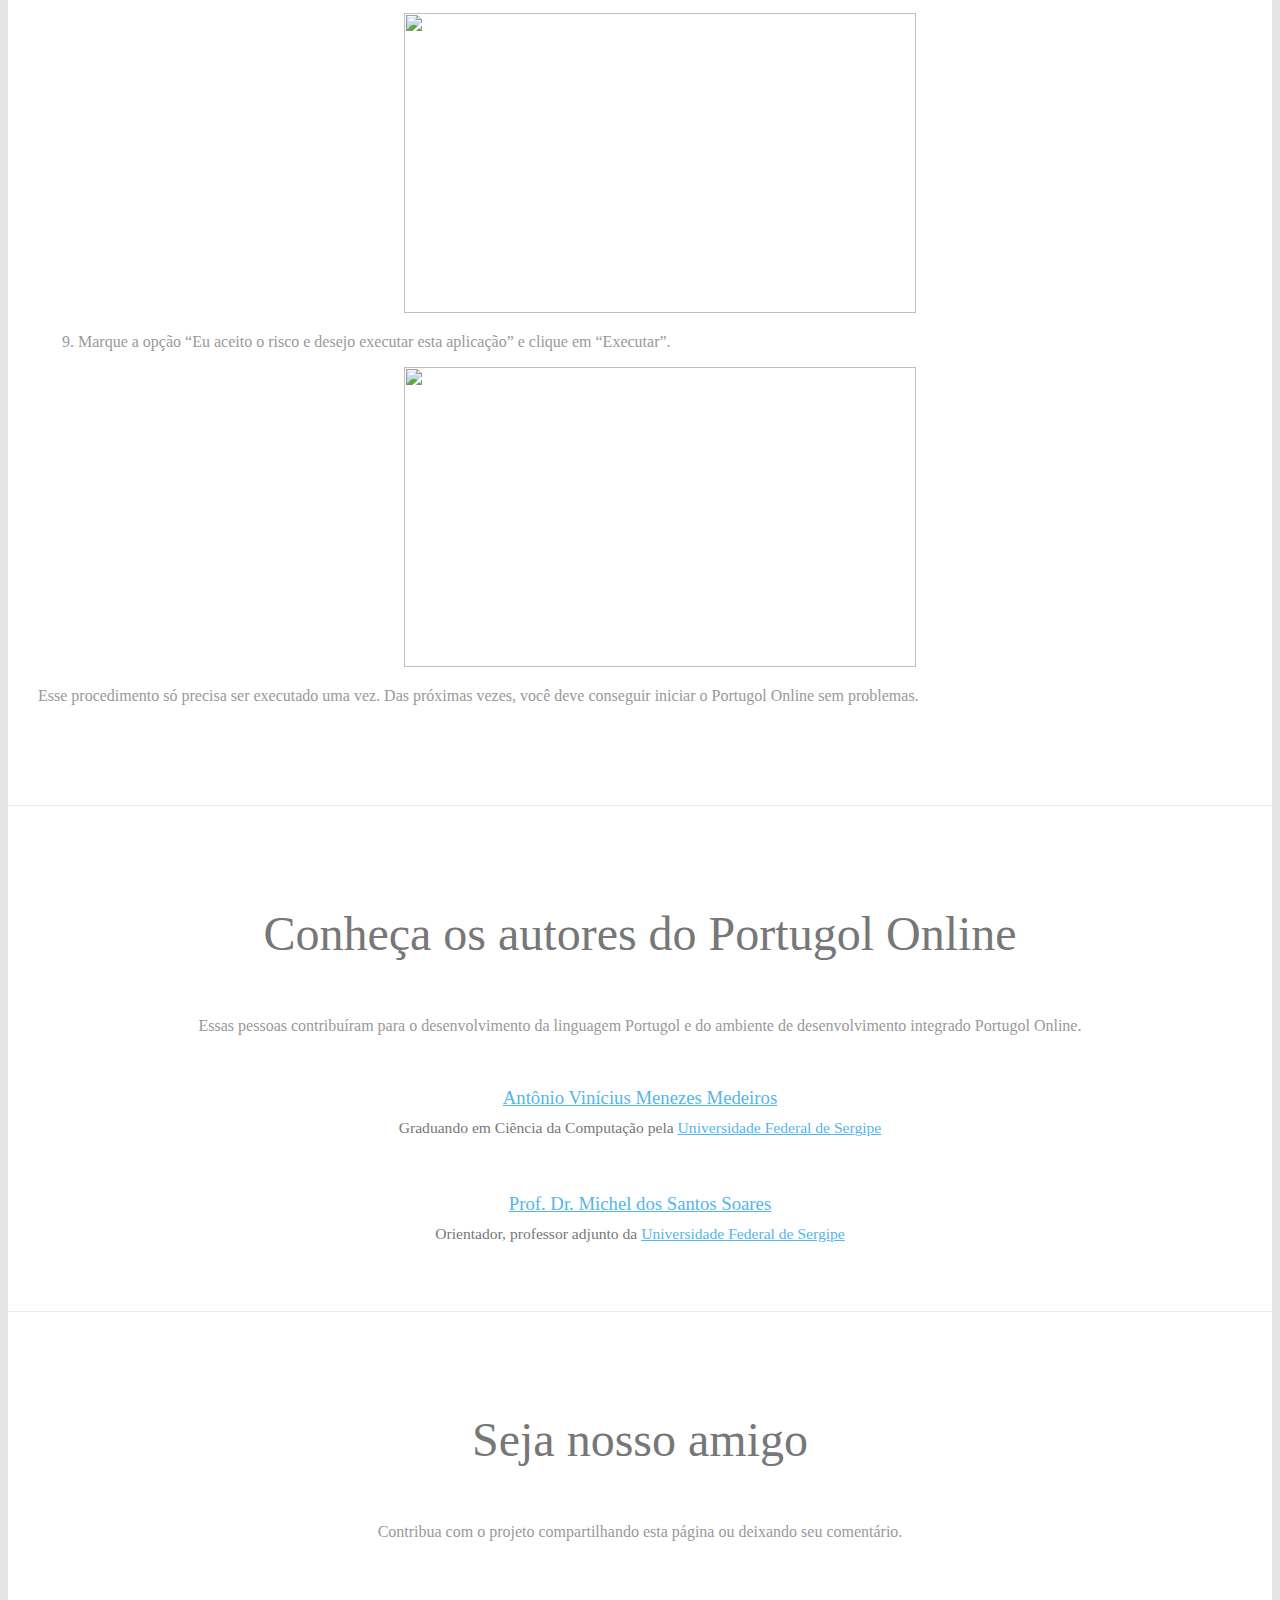
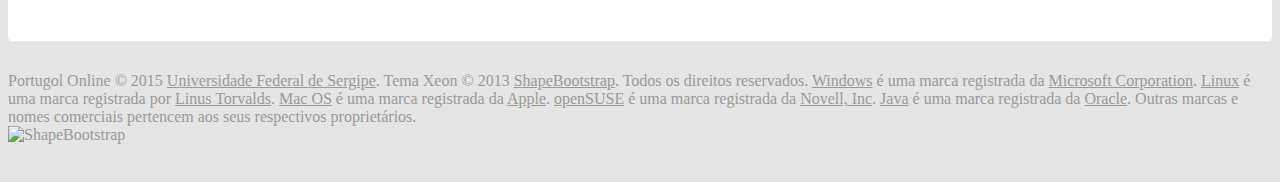
==== commit 5f14b2dd: "Favicons (by http://realfavicongenerator.net)" ====
--- a/index.html
+++ b/index.html
@@ -19,11 +19,29 @@
     <script src="js/html5shiv.js"></script>
     <script src="js/respond.min.js"></script>
     <![endif]-->
-    <link rel="shortcut icon" href="images/ico/favicon.ico">
-    <link rel="apple-touch-icon-precomposed" sizes="144x144" href="images/ico/apple-touch-icon-144-precomposed.png">
-    <link rel="apple-touch-icon-precomposed" sizes="114x114" href="images/ico/apple-touch-icon-114-precomposed.png">
-    <link rel="apple-touch-icon-precomposed" sizes="72x72" href="images/ico/apple-touch-icon-72-precomposed.png">
-    <link rel="apple-touch-icon-precomposed" href="images/ico/apple-touch-icon-57-precomposed.png">
+
+    <!-- Favicons (by http://realfavicongenerator.net) -->
+    <link rel="apple-touch-icon" sizes="57x57" href="images/favicons/apple-touch-icon-57x57.png?v=1">
+    <link rel="apple-touch-icon" sizes="60x60" href="images/favicons/apple-touch-icon-60x60.png?v=1">
+    <link rel="apple-touch-icon" sizes="72x72" href="images/favicons/apple-touch-icon-72x72.png?v=1">
+    <link rel="apple-touch-icon" sizes="76x76" href="images/favicons/apple-touch-icon-76x76.png?v=1">
+    <link rel="apple-touch-icon" sizes="114x114" href="images/favicons/apple-touch-icon-114x114.png?v=1">
+    <link rel="apple-touch-icon" sizes="120x120" href="images/favicons/apple-touch-icon-120x120.png?v=1">
+    <link rel="apple-touch-icon" sizes="144x144" href="images/favicons/apple-touch-icon-144x144.png?v=1">
+    <link rel="apple-touch-icon" sizes="152x152" href="images/favicons/apple-touch-icon-152x152.png?v=1">
+    <link rel="apple-touch-icon" sizes="180x180" href="images/favicons/apple-touch-icon-180x180.png?v=1">
+    <link rel="icon" type="image/png" href="images/favicons/favicon-32x32.png?v=1" sizes="32x32">
+    <link rel="icon" type="image/png" href="images/favicons/android-chrome-192x192.png?v=1" sizes="192x192">
+    <link rel="icon" type="image/png" href="images/favicons/favicon-96x96.png?v=1" sizes="96x96">
+    <link rel="icon" type="image/png" href="images/favicons/favicon-16x16.png?v=1" sizes="16x16">
+    <link rel="manifest" href="images/favicons/manifest.json?v=1">
+    <link rel="shortcut icon" href="images/favicons/favicon.ico?v=1">
+    <meta name="apple-mobile-web-app-title" content="Portugol Online">
+    <meta name="application-name" content="Portugol Online">
+    <meta name="msapplication-TileColor" content="#ffffff">
+    <meta name="msapplication-TileImage" content="images/favicons/mstile-144x144.png?v=1">
+    <meta name="msapplication-config" content="images/favicons/browserconfig.xml?v=1">
+    <meta name="theme-color" content="#ffffff">
 </head><!--/head-->
 
 <body data-spy="scroll" data-target="#navbar" data-offset="0">
@@ -293,7 +311,7 @@
                     	<p>Recomendado. Executa o Portugol Online em sua própria janela com todos os recursos, não requer <i>download</i> nem instalação.</p>
                     </div>
                     <div class="col-sm-4">
-                    	<a href="applet.html" class="btn btn-primary btn-lg">Applet</a>
+                    	<a href="applet/" class="btn btn-primary btn-lg">Applet</a>
                     	<div class="gap"></div>
                     	<p>Executa o Portugol Online dentro do navegador, sem os recursos de salvar e imprimir. Não requer <i>download</i> nem instalação.</p>
                     </div>
--- a/css/main.css
+++ b/css/main.css
@@ -0,0 +1,672 @@
+@import url(http://fonts.googleapis.com/css?family=Open+Sans:400,300,700);
+body {
+  background: #e5e5e5;
+  color: #999;
+}
+h1,
+h2,
+h3,
+h4,
+h5,
+h6 {
+  color: #777;
+  font-weight: 300;
+}
+a {
+  color: #52b6ec;
+  -webkit-transition: 300ms;
+  -moz-transition: 300ms;
+  -o-transition: 300ms;
+  transition: 300ms;
+}
+.btn {
+  font-weight: 300;
+  border: 0;
+}
+.btn.btn-primary {
+  background-color: #52b6ec;
+}
+.btn.btn-primary:hover,
+.btn.btn-primary.active {
+  background-color: #1586c3;
+  -webkit-box-shadow: none;
+  -moz-box-shadow: none;
+  box-shadow: none;
+}
+a:hover,
+a:focus {
+  color: #80c9f1;
+  text-decoration: none;
+  outline: none;
+}
+#header {
+  position: fixed;
+  top: 0;
+  left: 0;
+  width: 100%;
+  height: 80px;
+  z-index: 99999;
+}
+#main-slider {
+  background-image: url(../images/slider-bg.jpg);
+  background-attachment: fixed;
+  background-size: cover;
+  background-position: 50% 50%;
+  background-repeat: no-repeat;
+  padding: 200px 0;
+  color: #fff;
+}
+#main-slider .item {
+  -moz-transition: opacity ease-in-out 500ms;
+  -o-transition: opacity ease-in-out 500ms;
+  -webkit-transition: opacity ease-in-out 500ms;
+  transition: opacity ease-in-out 500ms;
+  left: 0 !important;
+  opacity: 0;
+  top: 0;
+  position: absolute;
+  width: 100%;
+  display: block !important;
+  z-index: 1;
+  text-align: center;
+}
+#main-slider .item:first-child {
+  top: auto;
+  position: relative;
+}
+#main-slider .item.active {
+  opacity: 1;
+  -moz-transition: opacity ease-in-out 500ms;
+  -o-transition: opacity ease-in-out 500ms;
+  -webkit-transition: opacity ease-in-out 500ms;
+  transition: opacity ease-in-out 500ms;
+  z-index: 2;
+}
+#main-slider .item.active h1 {
+  -webkit-animation: scaleUp 400ms;
+  -moz-animation: scaleUp 400ms;
+  -o-animation: scaleUp 400ms;
+  -ms-animation: scaleUp 400ms;
+  animation: scaleUp 400ms;
+}
+#main-slider .prev,
+#main-slider .next {
+  position: absolute;
+  top: 50%;
+  background-color: rgba(0, 0, 0, 0.3);
+  color: #fff;
+  display: inline-block;
+  margin-top: -50px;
+  font-size: 24px;
+  height: 50px;
+  width: 50px;
+  line-height: 50px;
+  text-align: center;
+  border-radius: 4px;
+  z-index: 5;
+}
+#main-slider .prev:hover,
+#main-slider .next:hover {
+  background-color: rgba(0, 0, 0, 0.5);
+}
+#main-slider .prev {
+  left: 10px;
+}
+#main-slider .next {
+  right: 10px;
+}
+#main-slider h1 {
+  font-size: 68px;
+  text-shadow: 0 3px rgba(0, 0, 0, 0.1);
+  color: #fff;
+}
+#contact .box {
+  background-color: #222;
+  color: #999;
+}
+#contact .box h1,
+#contact .box h2,
+#contact .box h3 {
+  color: #fff;
+}
+#contact .box a {
+  color: #999;
+}
+#contact .box a:hover {
+  color: #52b6ec;
+}
+#contact .box input[type="text"],
+#contact .box input[type="email"],
+#contact .box textarea {
+  background-color: #111;
+  border: 0;
+  -webkit-transition: 300ms;
+  -moz-transition: 300ms;
+  -o-transition: 300ms;
+  transition: 300ms;
+}
+#contact .box input[type="text"]:focus,
+#contact .box input[type="email"]:focus,
+#contact .box textarea:focus {
+  background-color: #000;
+  -webkit-box-shadow: none;
+  -moz-box-shadow: none;
+  box-shadow: none;
+}
+.box {
+  padding: 50px 30px;
+  background: #fff;
+  border-bottom: 1px solid #e9e9e9;
+  position: relative;
+}
+.box.first {
+  margin-top: -40px;
+  border-radius: 5px 5px 0 0;
+}
+.box.last {
+  border-radius: 0 0 5px 5px;
+}
+.box h2 {
+  padding: 10px 30px;
+  display: inline-block;
+  border-radius: 4px;
+  position: relative;
+  margin-bottom: 30px;
+  font-size: 48px;
+}
+#portfolio .box {
+  background: #f3f3f3;
+}
+.portfolio-items,
+.portfolio-filter {
+  list-style: none;
+  padding: 0;
+  margin: 0;
+}
+.portfolio-items {
+  margin-right: -20px;
+}
+.portfolio-filter {
+  margin-bottom: 50px;
+  text-align: center;
+}
+.portfolio-filter > li {
+  display: inline-block;
+}
+.portfolio-items > li {
+  float: left;
+  padding: 0;
+  margin: 0;
+}
+.portfolio-items.col-2 > li {
+  width: 50%;
+}
+.portfolio-items.col-3 > li {
+  width: 33%;
+}
+.portfolio-items.col-4 > li {
+  width: 25%;
+}
+.portfolio-items.col-5 > li {
+  width: 20%;
+}
+.portfolio-items.col-6 > li {
+  width: 16%;
+}
+.portfolio-item .item-inner {
+  margin: 0 20px 20px 0;
+  text-align: center;
+  background: #fff;
+  padding: 10px;
+  /* border-bottom: 1px solid #e1e1e1; */
+}
+.portfolio-item img {
+  width: 100%;
+}
+.portfolio-item .portfolio-image {
+  position: relative;
+}
+.portfolio-item h5 {
+  margin: 0;
+  padding: 10px 0 0 0;
+  white-space: nowrap;
+  text-overflow: ellipsis;
+  overflow: hidden;
+}
+.portfolio-item .overlay {
+  position: absolute;
+  top: 0;
+  left: 0;
+  width: 100%;
+  height: 100%;
+  opacity: 0;
+  background-color: rgba(255, 255, 255, 0.9);
+  text-align: center;
+  vertical-align: middle;
+  -webkit-transition: opacity 300ms;
+  -moz-transition: opacity 300ms;
+  -o-transition: opacity 300ms;
+  transition: opacity 300ms;
+}
+.portfolio-item .overlay .preview {
+  position: relative;
+  top: 50%;
+  display: inline-block;
+  margin-top: -20px;
+}
+.portfolio-item:hover .overlay {
+  opacity: 1;
+}
+/* Start: Recommended Isotope styles */
+/**** Isotope Filtering ****/
+.isotope-item {
+  z-index: 2;
+}
+.isotope-hidden.isotope-item {
+  pointer-events: none;
+  z-index: 1;
+}
+/**** Isotope CSS3 transitions ****/
+.isotope,
+.isotope .isotope-item {
+  -webkit-transition-duration: 0.8s;
+  -moz-transition-duration: 0.8s;
+  -ms-transition-duration: 0.8s;
+  -o-transition-duration: 0.8s;
+  transition-duration: 0.8s;
+}
+.isotope {
+  -webkit-transition-property: height, width;
+  -moz-transition-property: height, width;
+  -ms-transition-property: height, width;
+  -o-transition-property: height, width;
+  transition-property: height, width;
+}
+.isotope .isotope-item {
+  -webkit-transition-property: -webkit-transform, opacity;
+  -moz-transition-property: -moz-transform, opacity;
+  -ms-transition-property: -ms-transform, opacity;
+  -o-transition-property: -o-transform, opacity;
+  transition-property: transform, opacity;
+}
+/**** disabling Isotope CSS3 transitions ****/
+.isotope.no-transition,
+.isotope.no-transition .isotope-item,
+.isotope .isotope-item.no-transition {
+  -webkit-transition-duration: 0s;
+  -moz-transition-duration: 0s;
+  -ms-transition-duration: 0s;
+  -o-transition-duration: 0s;
+  transition-duration: 0s;
+}
+/* End: Recommended Isotope styles */
+/* disable CSS transitions for containers with infinite scrolling*/
+.isotope.infinite-scrolling {
+  -webkit-transition: none;
+  -moz-transition: none;
+  -ms-transition: none;
+  -o-transition: none;
+  transition: none;
+}
+#pricing .box {
+  background-color: #f9f9f9;
+}
+#pricing .plan {
+  background: #fff;
+  list-style: none;
+  margin: 0 0 20px;
+  text-align: center;
+  padding: 0;
+  border-bottom: 1px solid #e1e1e1;
+}
+#pricing .plan li {
+  padding: 10px 0;
+  margin: 0 15px;
+  border-bottom: 1px dashed #eee;
+}
+#pricing .plan li.plan-name {
+  padding: 15px 0;
+  font-size: 18px;
+  font-weight: 700;
+}
+#pricing .plan li.plan-price {
+  color: #666;
+  padding: 15px 0;
+  font-size: 48px;
+}
+#pricing .plan li.plan-action {
+  margin-top: 20px;
+  margin-bottom: 20px;
+  border-bottom: 0;
+}
+#pricing .plan.featured {
+  -webkit-transform: scale(1.05);
+  -moz-transform: scale(1.05);
+  -ms-transform: scale(1.05);
+  -o-transform: scale(1.05);
+  transform: scale(1.05);
+}
+#pricing .plan.featured .plan-price {
+  color: #fff;
+  background-color: #52b6ec;
+  border-bottom-color: #52b6ec;
+  margin: 0;
+}
+#services .box {
+  padding-bottom: 0;
+}
+#services .row > div {
+  margin-bottom: 50px;
+}
+.center {
+  text-align: center;
+}
+.designation {
+  margin-top: 10px;
+  display: block;
+}
+.member {
+  margin: 0 50px;
+  text-align: center;
+}
+.carousel.scale .left-arrow,
+.carousel.scale .right-arrow {
+  top: 30%;
+  position: absolute;
+}
+.carousel.scale .left-arrow {
+  left: -10px;
+}
+.carousel.scale .right-arrow {
+  right: -10px;
+}
+.carousel.scale .active .row > div:nth-child(1) {
+  -webkit-animation: scaleUp 200ms linear 0 both;
+  -moz-animation: scaleUp 200ms linear 0 both;
+  -ms-animation: scaleUp 200ms linear 0 both;
+  -o-animation: scaleUp 200ms linear 0 both;
+  animation: scaleUp 200ms linear 0 both;
+}
+.carousel.scale .active .row > div:nth-child(2) {
+  -webkit-animation: scaleUp 200ms linear 100ms both;
+  -moz-animation: scaleUp 200ms linear 100ms both;
+  -ms-animation: scaleUp 200ms linear 100ms both;
+  -o-animation: scaleUp 200ms linear 100ms both;
+  animation: scaleUp 200ms linear 100ms both;
+}
+.carousel.scale .active .row > div:nth-child(3) {
+  -webkit-animation: scaleUp 200ms linear 200ms both;
+  -moz-animation: scaleUp 200ms linear 200ms both;
+  -ms-animation: scaleUp 200ms linear 200ms both;
+  -o-animation: scaleUp 200ms linear 200ms both;
+  animation: scaleUp 200ms linear 200ms both;
+}
+.carousel.scale .active .row > div:nth-child(4) {
+  -webkit-animation: scaleUp 200ms linear 400ms both;
+  -moz-animation: scaleUp 200ms linear 400ms both;
+  -ms-animation: scaleUp 200ms linear 400ms both;
+  -o-animation: scaleUp 200ms linear 400ms both;
+  animation: scaleUp 200ms linear 400ms both;
+}
+.icon-social {
+  border: 0;
+  color: #fff;
+  border-radius: 100%;
+  display: inline-block !important;
+  width: 36px;
+  height: 36px;
+  line-height: 36px;
+  text-align: center;
+  padding: 0;
+}
+.icon-social.icon-facebook {
+  background: #4f7dd4;
+}
+.icon-social.icon-facebook:hover {
+  background: #789bde;
+}
+.icon-social.icon-twitter {
+  background: #5bceff;
+}
+.icon-social.icon-twitter:hover {
+  background: #8eddff;
+}
+.icon-social.icon-linkedin {
+  background: #21a6d8;
+}
+.icon-social.icon-linkedin:hover {
+  background: #49b9e3;
+}
+.icon-social.icon-google-plus {
+  background: #dc422b;
+}
+.icon-social.icon-google-plus:hover {
+  background: #e36957;
+}
+.icon-social.icon-pinterest {
+  background: #cb2027;
+}
+.icon-social.icon-pinterest:hover {
+  background: #e03e44;
+}
+.icon-social.icon-youtube {
+  background: #ce332d;
+}
+.icon-social.icon-youtube:hover {
+  background: #da5954;
+}
+.icon-social:hover {
+  color: #fff;
+}
+.navbar-default {
+  background: #fff;
+  border-radius: 0 0 5px 5px;
+  border: 0;
+  padding: 0;
+  -webkit-box-shadow: 0 1px 3px 0 rgba(0,0,0,.2);
+  -moz-box-shadow: 0 1px 3px 0 rgba(0,0,0,.2);
+  box-shadow: 0 1px 3px 0 rgba(0,0,0,.2);
+  overflow: hidden;
+}
+.navbar-default .first a {
+  border-radius: 0 0 0 5px;
+}
+.navbar-default .navbar-brand {
+  background: url(../images/favicons/apple-touch-icon-72x72.png) no-repeat scroll 0px 15px transparent !important;
+  background-size: 48px !important;
+  height: 78px;
+  line-height: 48px;
+  margin-left: 20px;
+  padding-left: 60px;
+  vertical-align: middle;
+  width: 220px;
+}
+
+@media (min-width: 992px) {
+	.navbar-nav {
+		float: right !important;
+	}
+}
+
+.navbar-default .navbar-nav > li {
+  margin-left: 1px;
+}
+.navbar-default .navbar-nav > li > a {
+  padding: 30px 25px;
+  font-size: 16px;
+  line-height: 18px;
+  color: #999;
+}
+.navbar-default .navbar-nav > li > a > i {
+  display: inline-block;
+}
+.navbar-default .navbar-nav > li.active > a,
+.navbar-default .navbar-nav > li.active:focus > a,
+.navbar-default .navbar-nav > li.active:hover > a,
+.navbar-default .navbar-nav > li:hover > a,
+.navbar-default .navbar-nav > li:focus > a,
+.navbar-default .navbar-nav > li.active > a:focus,
+.navbar-default .navbar-nav > li.active:focus > a:focus,
+.navbar-default .navbar-nav > li.active:hover > a:focus,
+.navbar-default .navbar-nav > li:hover > a:focus,
+.navbar-default .navbar-nav > li:focus > a:focus {
+  background-color: #52b6ec;
+  color: #fff;
+}
+.icon-lg {
+  font-size: 48px;
+  height: 108px;
+  width: 108px;
+  line-height: 108px;
+  color: #fff;
+  margin: 10px;
+  background-color: rgba(0, 0, 0, 0.4);
+  text-align: center;
+  display: inline-block !important;
+  border-radius: 100%;
+}
+.icon-md {
+  font-size: 24px;
+  height: 68px;
+  width: 68px;
+  line-height: 68px;
+  color: #fff;
+  margin-right: 10px;
+  background-color: rgba(0, 0, 0, 0.4);
+  text-align: center;
+  display: inline-block;
+  border-radius: 100%;
+  margin-bottom: 10px;
+}
+.icon-color1 {
+  background-color: #e74c3c;
+}
+.icon-color2 {
+  background-color: #2ecc71;
+}
+.icon-color3 {
+  background-color: #3498db;
+}
+.icon-color4 {
+  background-color: #8e44ad;
+}
+.icon-color5 {
+  background-color: #1abc9c;
+}
+.icon-color6 {
+  background-color: #2c3e50;
+}
+.gap {
+  margin-bottom: 50px;
+}
+.big-gap {
+  margin-bottom: 100px;
+}
+#footer {
+  padding-top: 30px;
+  padding-bottom: 30px;
+  color: #999;
+}
+#footer a {
+  color: #999;
+}
+#footer a:hover {
+  color: #52b6ec;
+}
+ul.social {
+  list-style: none;
+  margin: 10px 0 0;
+  padding: 0;
+}
+ul.social > li {
+  margin: 0 0 20px;
+}
+ul.social > li > a {
+  display: block;
+  font-size: 18px;
+}
+ul.social > li > a i {
+  margin-right: 10px;
+}
+textarea#message {
+  padding: 10px 15px;
+  height: 220px;
+}
+@keyframes scaleUp {
+  0% {
+    opacity: 0;
+    transform: scale(0.3);
+  }
+  100% {
+    opacity: 1;
+    transform: scale(1);
+  }
+}
+@-moz-keyframes scaleUp {
+  0% {
+    opacity: 0;
+    -moz-transform: scale(0.3);
+  }
+  100% {
+    opacity: 1;
+    -moz-transform: scale(1);
+  }
+}
+@-webkit-keyframes scaleUp {
+  0% {
+    opacity: 0;
+    -webkit-transform: scale(0.3);
+  }
+  100% {
+    opacity: 1;
+    -webkit-transform: scale(1);
+  }
+}
+@-ms-keyframes scaleUp {
+  0% {
+    opacity: 0;
+    -ms-transform: scale(0.3);
+  }
+  100% {
+    opacity: 1;
+    -ms-transform: scale(1);
+  }
+}
+@-o-keyframes scaleUp {
+  0% {
+    opacity: 0;
+    -o-transform: scale(0.3);
+  }
+  100% {
+    opacity: 1;
+    -o-transform: scale(1);
+  }
+}
+
+
+#topo {
+	background-image: url("../images/slider-bg.jpg");
+	background-attachment: fixed;
+	background-size: cover;
+	background-position: 50% 100%;
+	background-repeat: no-repeat;
+	padding: 200px 0px;
+	color: #FFF;
+	text-align: center;
+	text-shadow: 0px 2px rgba(0, 0, 0, 0.3);
+}
+
+#topo a {
+	color: #D1FFFF;
+}
+
+#topo a:hover {
+	color: #A1FFFF;
+	text-shadow: 0px 2px rgba(0, 0, 0, 0.7);
+}
+
+#topo h1 {
+    font-size: 68px;
+    text-shadow: 0px 5px rgba(0, 0, 0, 0.15);
+    color: #FFF;
+}